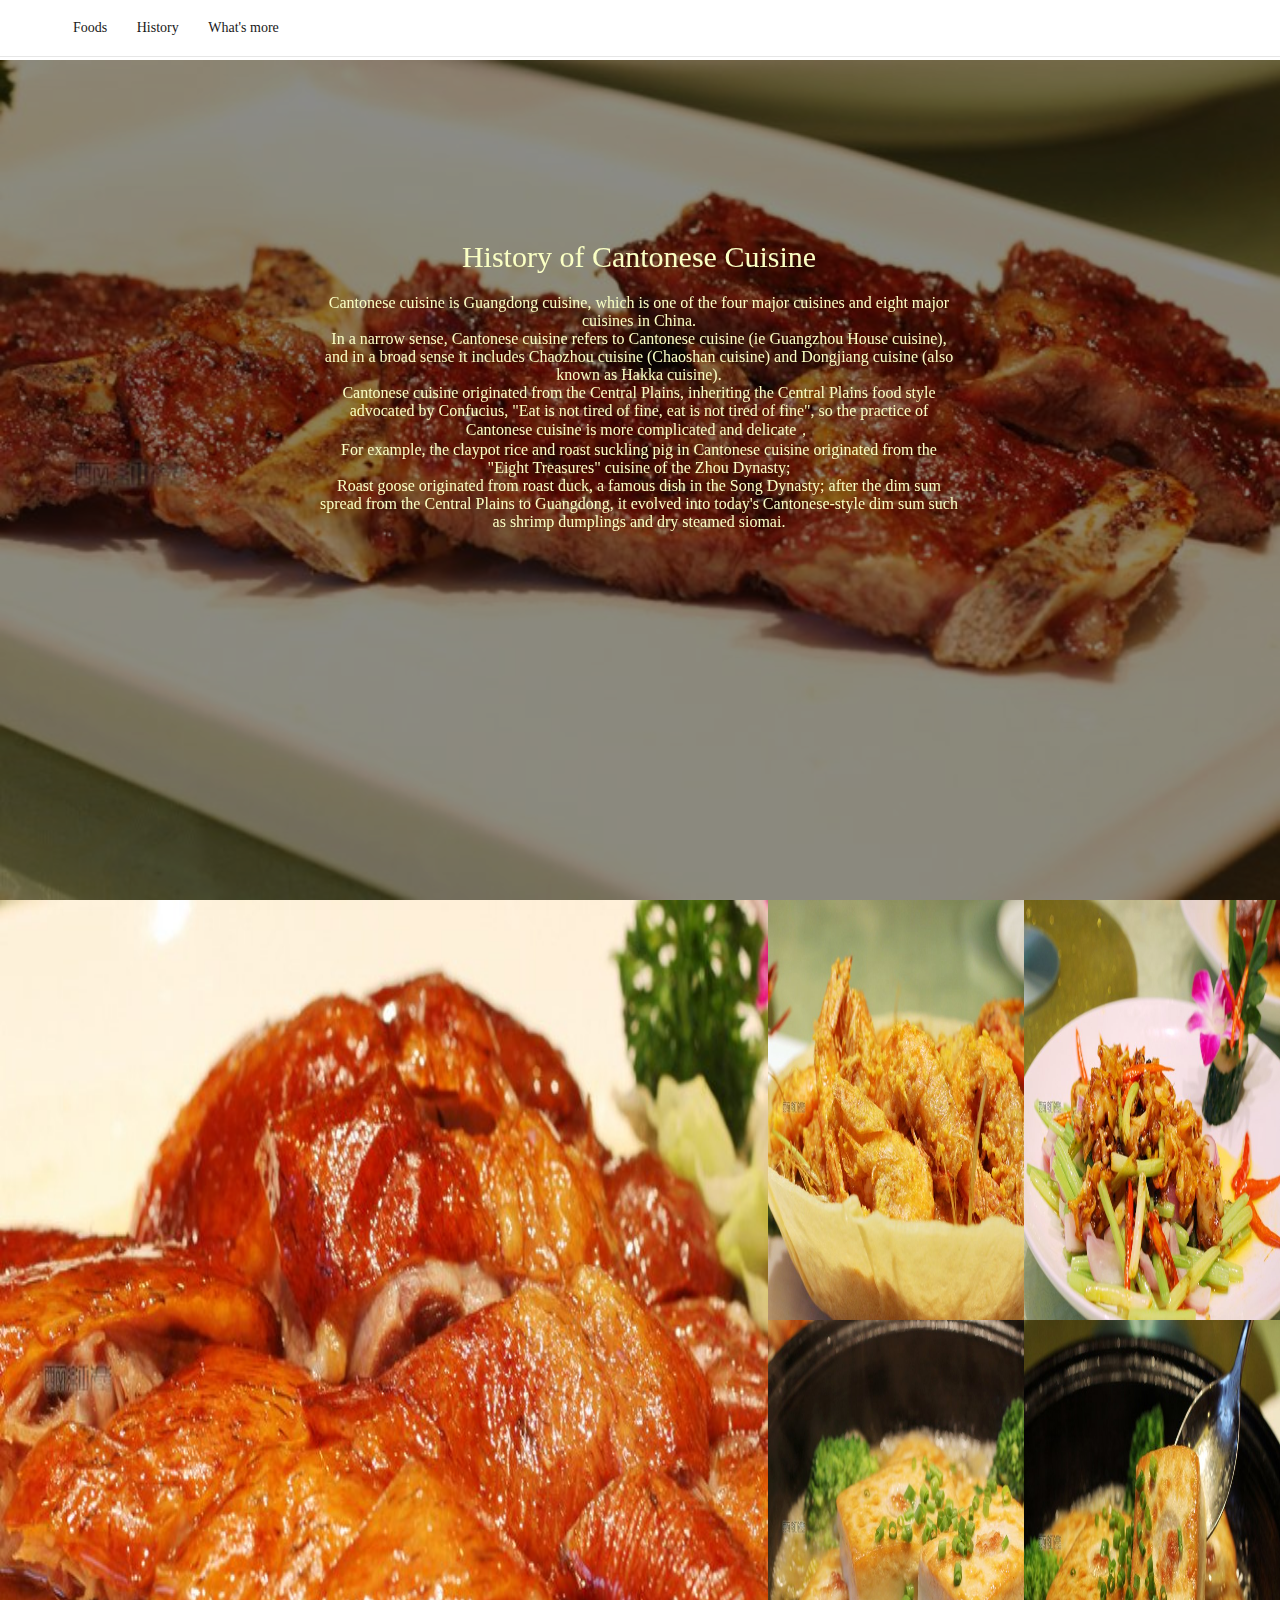
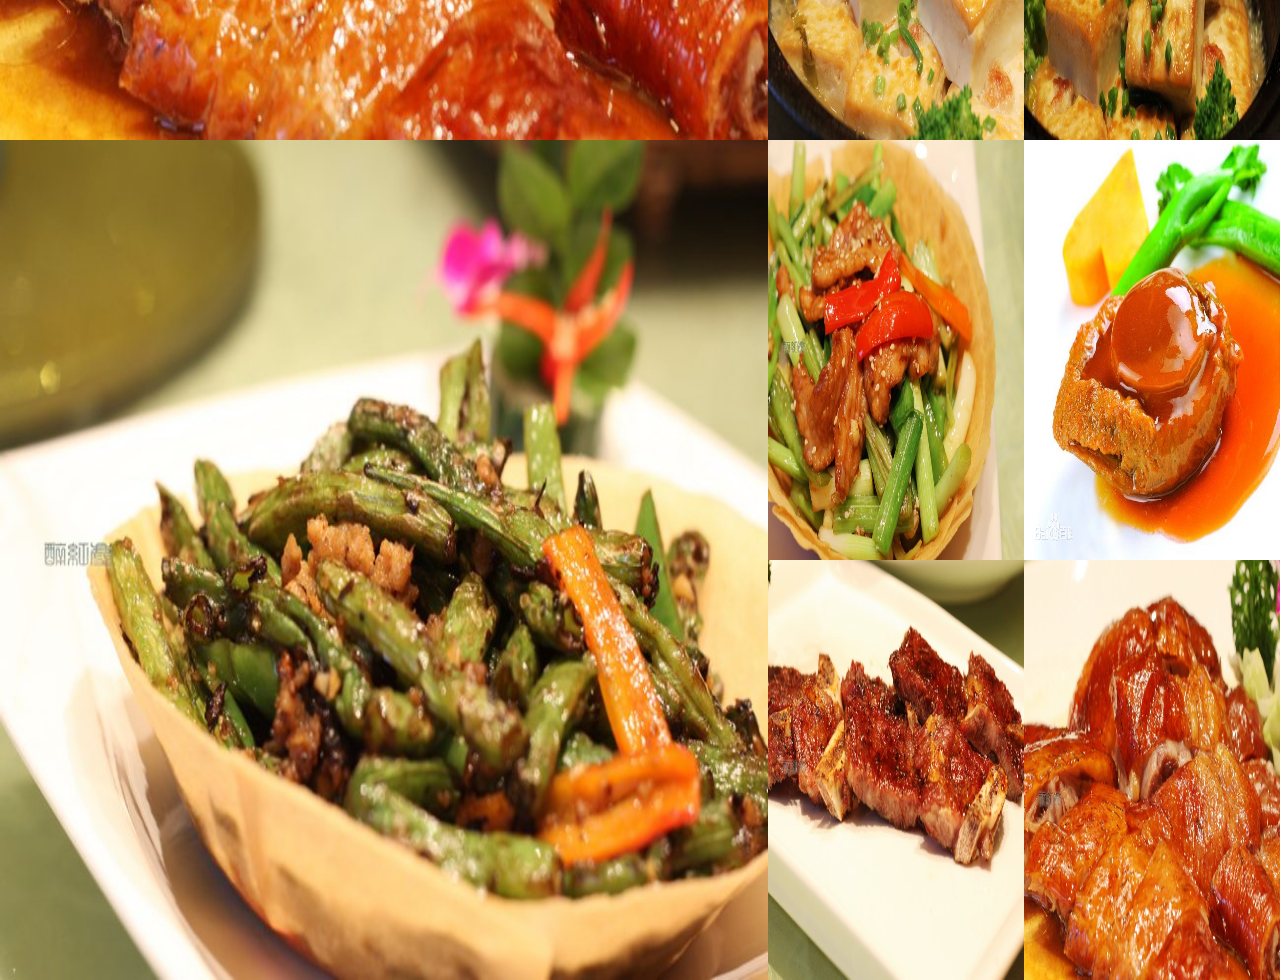
==== js group project Nemo/index.html @ 932d7565 "Add files via upload" ====
<!DOCTYPE html>
<html lang="en">
  <head>
    <meta charset="UTF-8" />
    <title>Cantonese Cuisine</title>
    <link rel="stylesheet" href="index.css" />
  </head>
  <body>
    <div class="container">
      <nav>
        <a href="james1.html">Foods</a>
        <a href="./index.html">History</a>
        <a href="questionnaire.html">What's more</a>
      </nav>
    </div>
    <div style="height: 60px; width: 100px"></div>
    <div class="wrapper" id="pureFullPageContainer">
      <div class="section page-1">
        <div class="text">
          <p style="font-family:forte;">History of Cantonese Cuisine</p>
          <p class="info">
            Cantonese cuisine is Guangdong cuisine, which is one of the four
            major cuisines and eight major cuisines in China.
          </p>
          <p class="info">
            In a narrow sense, Cantonese cuisine refers to Cantonese cuisine (ie
            Guangzhou House cuisine), and in a broad sense it includes Chaozhou
            cuisine (Chaoshan cuisine) and Dongjiang cuisine (also known as
            Hakka cuisine).
          </p>
          <p class="info">
            Cantonese cuisine originated from the Central Plains, inheriting the
            Central Plains food style advocated by Confucius, "Eat is not tired
            of fine, eat is not tired of fine", so the practice of Cantonese
            cuisine is more complicated and delicate，<br />For example, the
            claypot rice and roast suckling pig in Cantonese cuisine originated
            from the "Eight Treasures" cuisine of the Zhou Dynasty;<br />Roast
            goose originated from roast duck, a famous dish in the Song Dynasty;
            after the dim sum spread from the Central Plains to Guangdong, it
            evolved into today's Cantonese-style dim sum such as shrimp
            dumplings and dry steamed siomai.
          </p>
          <!--      狭义上的粤菜指广府菜（即广州府菜），广义上又包含潮州菜（潮汕菜）、东江菜（也称客家菜） [2]  。粤菜源自中原，传承了孔子所倡导的“食不厌精，脍不厌细”的中原饮食风格 [1]  ，因此粤菜做法比较复杂、精细，如广府菜中的煲仔饭、烤乳猪源自周代“八珍”美食；烧鹅源自宋朝名菜烤鸭；点心从中原传到广东后演变出今天的虾饺、干蒸烧卖等广式点心。-->
        </div>
        <div class="box long-box-10 bg"></div>
      </div>
      <div class="section page-2">
        <div class="left">
          <div class="text-box">
            <div class="text">
              <span class="indent">
                The range of Cantonese cuisine includes the Pearl River Delta,
                Shaoguan, Zhanjiang and other places. It has the characteristics
                of clear, fresh, cool, tender, smooth and so on. Cantonese
                cuisine is the representative of Cantonese cuisine. Since
                ancient times, it has the reputation of "eat in Guangzhou, cook
                out of Fengcheng (Shunde)", "eat in Guangzhou, taste in Xiguan".
                Shunde has been awarded the "City of Gastronomy" in the world by
                UNESCO. title. </span
              ><br />
              
            </div>
          </div>
          <div class="box long-box-10 bg"></div>
        </div>
        <div class="right">
          <div class="right-sub-page-1">
            <div class="right-sub-page-left">
              <div class="text-box">
                <div class="text">
                  <span class="indent"
                    >Cantonese cuisine has a long history, originating from the
                    Central Plains, and its origin can be traced back to the
                    early Han Dynasty more than 2,000 years ago. After more than
                    2,000 years of development, it has gradually matured in the
                    late Qing Dynasty. . Guangdong is particularly rich in
                    products, which can be easily obtained.<!-- Cooking and eating
                    them has cultivated a habit of eating fresh and vigorous.
                    With the changes of history and the replacement of
                    dynasties, the immigrants from the Central Plains continued
                    to move southward, which brought the Central Plains food
                    style of "do not tire of cooking fine food, but not tired of
                    eating fine food".--></span
                  >
                </div>
              </div>
              <div class="box long-box-10 bg"></div>
            </div>
            <div class="right-sub-page-right">
              <div class="text-box">
                <div class="text">
                  <span class="indent"
                    >The long years have enabled Guangdong to not only inherit
                    the tradition of the food culture of the Central Plains, but
                    also to draw on the essence of foreign and various aspects
                    of cooking, and then according to local tastes, hobbies and
                    habits, continue to absorb, accumulate, improve and
                    innovate, thus forming dishes. A wide variety of food
                    features with sophisticated cooking, high quality and
                    delicious taste.
                    <!--In the past 100 years, it has become one of
                    the most representative and world-influenced food cultures
                    in China.--></span
                  >
                </div>
              </div>
              <div class="box long-box-10 bg"></div>
            </div>
          </div>
          <div class="right-sub-page-2">
            <div class="right-sub-page-left">
              <div class="text-box">
                <div class="text">
                  <span class="indent"
                    >Cantonese cuisine has a long history, originating from the
                    Central Plains, and its origin can be traced back to the
                    early Han Dynasty more than 2,000 years ago. After more than
                    2,000 years of development, it has gradually matured in the
                    late Qing Dynasty. . Guangdong is particularly rich in
                    products, which can be easily obtained. Cooking and eating
                    them has cultivated a habit of eating fresh and vigorous.
                    <!--With the changes of history and the replacement of
                    dynasties, the immigrants from the Central Plains continued
                    to move southward, which brought the Central Plains food
                    style of "do not tire of cooking fine food, but not tired of
                    eating fine food".--></span
                  >
                </div>
              </div>
              <div class="box long-box-10 bg"></div>
            </div>
            <div class="right-sub-page-right">
              <div class="text-box">
                <div class="text">
                  <span class="indent"
                    >The long years have enabled Guangdong to not only inherit
                    the tradition of the food culture of the Central Plains, but
                    also to draw on the essence of foreign and various aspects
                    of cooking, and then according to local tastes, hobbies and
                    habits, continue to absorb, accumulate, improve and
                    innovate, thus forming dishes. A wide variety of food
                    features with sophisticated cooking, high quality and
                    delicious taste.
                    <!--In the past 100 years, it has become one of
                    the most representative and world-influenced food cultures
                    in China.--></span
                  >
                </div>
              </div>
              <div class="box long-box-10 bg"></div>
            </div>
          </div>
        </div>
      </div>
      <div class="section page-3">
        <div class="left">
          <div class="text-box">
            <div class="text">
              <span class="indent">
                The formation and development of Cantonese cuisine is closely
                related to the geographical environment, economic conditions and
                customs of Guangdong. Guangdong is located in the subtropical
                zone, on the verge of the South China Sea, with abundant
                rainfall, evergreen seasons and rich products. Therefore,
                Guangdong's food has always been blessed by nature. As early as
                the Western Han Dynasty, "Huainanzi Spiritual Chapter" contained
                the fine and extensive selection of Cantonese cuisine
                ingredients, and it is conceivable that the Cantonese people
                more than a thousand years ago were able to cook different odors
                with different cooking methods. Later, the immigrants from the
                Central Plains continued to move southward, bringing the Central
                Plains food style of "eating fine, never getting tired of food".
                The long years have enabled Guangdong to not only inherit the
                tradition of the food culture of the Central Plains, but also to
                draw on the essence of foreign and various aspects of cooking,
                and then according to local tastes, hobbies and habits, continue
                to absorb, accumulate, improve and innovate, thus forming
                dishes.
                <!--A wide variety of food features with sophisticated
                cooking, high quality and delicious taste. In the past 100
                years, it has become one of the most representative and
                world-influenced food cultures in China. --></span
              ><br />
            </div>
          </div>
          <div class="box long-box-10 bg"></div>
        </div>
        <div class="right">
          <div class="right-sub-page-1">
            <div class="right-sub-page-left">
              <div class="text-box">
                <div class="text">
                  <span class="indent"
                    >Cantonese cuisine continues to absorb foreign cooking
                    skills, especially northern China and Western cooking
                    skills, and is flexible and fickle, connecting China and the
                    West. Cantonese chefs uphold the flexible and divergent
                    thinking of Cantonese people. They have a quality, that is,
                    they always conduct endless research on all edible things,
                    how to process them to be delicious and better, so as to
                    meet people's dietary requirements of "eating often and
                    often new".</span
                  >
                </div>
              </div>
              <div class="box long-box-10 bg"></div>
            </div>
            <div class="right-sub-page-right">
              <div class="text-box">
                <div class="text">
                  <span class="indent"
                    >The long years have enabled Guangdong to not only inherit
                    the tradition of the food culture of the Central Plains, but
                    also to draw on the essence of foreign and various aspects
                    of cooking, and then according to local tastes, hobbies and
                    habits, continue to absorb, accumulate, improve and
                    innovate, thus forming dishes.
                    <!--A wide variety of food
                    features with sophisticated cooking, high quality and
                    delicious taste. In the past 100 years, it has become one of
                    the most representative and world-influenced food cultures
                    in China.--></span
                  >
                </div>
              </div>
              <div class="box long-box-10 bg"></div>
            </div>
          </div>
          <div class="right-sub-page-2">
            <div class="right-sub-page-left">
              <div class="text-box">
                <div class="text">
                  <span class="indent"
                    >Cantonese cuisine has the foundation of accommodating all
                    kinds of rivers. It is good at drawing on the strengths of
                    each family, using it for me, and always learning and always
                    new. The transplanting of Cantonese cuisine is not a
                    rhetorical method, but a combination of Guangdong's
                    extensive raw materials, fresh texture, and people's tastes
                    that are fresh and fresh. It has evolved from the "exploding
                    method" in the north to the "oil bubble method";
                    <!--the "steak"
                    that is cooked in plastic has been improved to the "steak"
                    that is cooked separately and served at different levels,
                    expanding the range of materials used;--></span
                  >
                </div>
              </div>
              <div class="box long-box-10 bg"></div>
            </div>
            <div class="right-sub-page-right">
              <div class="text-box">
                <div class="text">
                  <span class="indent"
                    >For example, in the cooking theory of Cantonese cuisine,
                    there is a saying that "pigs do not drop ginger, sheep do
                    not drop sauce". This means that when cooking pork and
                    mutton, ginger and soy sauce cannot be added, otherwise the
                    umami of the meat will be lost. The younger generation of
                    Cantonese chefs bravely broke through the precepts left by
                    their predecessors.
                    <!--Through continuous exploration and
                    research, a batch of innovative dishes such as fried pork
                    slices with ginger sauce, roasted lamb trotters with sauce,
                    and lamb chops with XO sauce have been introduced to the
                    market. Well received by consumers.--></span
                  >
                </div>
              </div>
              <div class="box long-box-10 bg"></div>
            </div>
          </div>
        </div>
      </div>
    </div>
    <script src="./index.js"></script>
  </body>
</html>
---- js group project Nemo/index.css ----
body {
  padding: 0;
  margin: 0;
  font-size: 14px;
  -webkit-tap-highlight-color: rgba(255, 255, 255, 0);
  -webkit-appearance: none;
  -webkit-text-size-adjust: none;
  -webkit-backface-visibility: hidden;
}
html {
  scroll-behavior: smooth;
}
ul,
ol {
  list-style: none;
}
a {
  text-decoration: none;
  color: black;
}
hr {
  margin-top: 10px;
  margin-bottom: 20px;
}
section {
  margin-bottom: 10px;
}
section.title-1 {
  color: #ffdbf4;
  font-family: Brush Script MT;
  font-size: 45px;
  text-align: center;
}
section.title-2 {
  font-size: 35px;
  color: #ffdbf4;
  font-family: Algerian;
  text-align: center;
  font-weight: initial;
}
section.title-3 {
  font-size: 24px;
  color: #ffdbf4;
  font-family: Algerian;
  font-weight: initial;
  text-align: center;
}
.container {
  position: fixed;
  z-index: 2;
  top: 0;
  left: 0;
  right: 0;
  background: #ffffff;
  border-bottom: 1px solid #e6e6e6;
}
.container nav {
  width: 1160px;
  margin: 0 auto;
  min-height: 50px;
}
.container nav a {
  padding: 20px 13px;
  display: inline-block;
  color: #191919;
  opacity: 1;
  z-index: 100001;
  transition: -webkit-transform 0.4s cubic-bezier(0.645, 0.045, 0.355, 1);
  box-sizing: border-box;
}
.container nav a:hover {
  color: #19191995;
  background-color: #cccccc30;
}
.box {
  position: relative;
  cursor: pointer;
  background-size: cover;
  background-repeat: no-repeat;
  background-position: center center;
}
.wrapper .section {
  width: 100%;
  height: calc(100vh - 60px);
  color: #faffc4;
  position: relative;
  perspective: 1500px;
  perspective-origin: 0% 50%;
  background-color: #ccdbde;
}
.wrapper .section .long-box-10 {
  width: 100%;
  height: 100%;
}
.wrapper .section .long-box-4 {
  width: 40%;
  height: 100%;
}
.wrapper .section .text-box {
  position: absolute;
  top: 0;
  left: 0;
  right: 0;
  bottom: 0;
  z-index: 2;
}
.wrapper .section .text-box .text {
  transition: all 1s;
  font-size: 16px;
  width: 300px;
  margin: 20% auto 0;
}
.wrapper .section span.indent {
  line-height: 30px;
  display: block;
  text-indent: 2em;
}
.wrapper .section.page-1 .text {
  position: absolute;
  top: 0;
  left: 0;
  right: 0;
  padding-top: 20vh;
  padding-left: 35vh;
  margin-left: -317px;
  font-size: 16px;
  z-index: 1;
  text-align: center;
}
.wrapper .section.page-1 .text p {
  text-indent: 0;
  font-size: 30px;
  margin-bottom: 20px;
}
.wrapper .section.page-1 .text p.info {
  font-size: 16px;
  width: 50%;
  text-align: center;
  margin: 0 auto;
}
.wrapper .section.page-1 .bg {
  background: url("./images/001.jpg") rgba(0, 0, 0, 0.45) no-repeat;
  background-size: 100% 100%;
  background-blend-mode: multiply;
}
.wrapper .section.page-2 {
  display: flex;
  justify-content: space-between;
}
.wrapper .section.page-2 .left {
  width: 60vw;
  position: relative;
  transition: all 0.3s ease-in;
}
.wrapper .section.page-2 .left .text-box .text {
  width: 70%;
  color: transparent;
}
.wrapper .section.page-2 .left .bg {
  transition: all 3s;
  background: url("./images/002.jpg") rgba(0, 0, 0, 0.45) no-repeat;
  background-size: 100% 100%;
}
.wrapper .section.page-2 .left:hover .text-box .text {
  color: #faffc4;
}
.wrapper .section.page-2 .left:hover .bg {
  background-blend-mode: multiply;
}
.wrapper .section.page-2 .right {
  width: 40vw;
}
.wrapper .section.page-2 .right .right-sub-page-1 {
  display: flex;
  height: calc(50vh - 30px);
}
.wrapper .section.page-2 .right .right-sub-page-1 .hover:hover .text-box .text {
  color: #faffc4;
}
.wrapper .section.page-2 .right .right-sub-page-1 .hover:hover .bg {
  background-blend-mode: multiply;
}
.wrapper .section.page-2 .right .right-sub-page-1 .right-sub-page-left {
  width: 20vw;
  position: relative;
}
.wrapper .section.page-2 .right .right-sub-page-1 .right-sub-page-left .text {
  margin-top: 10px;
  color: transparent;
}
.wrapper .section.page-2 .right .right-sub-page-1 .right-sub-page-left .bg {
  background: url("./images/003.jpg") rgba(0, 0, 0, 0.45) no-repeat;
  background-size: 100% 100%;
}
.wrapper .section.page-2 .right .right-sub-page-1 .right-sub-page-left:hover .text-box .text {
  color: #faffc4;
}
.wrapper .section.page-2 .right .right-sub-page-1 .right-sub-page-left:hover .bg {
  background-blend-mode: multiply;
}
.wrapper .section.page-2 .right .right-sub-page-1 .right-sub-page-right {
  width: 20vw;
  position: relative;
}
.wrapper .section.page-2 .right .right-sub-page-1 .right-sub-page-right .text {
  margin-top: 10px;
  color: transparent;
}
.wrapper .section.page-2 .right .right-sub-page-1 .right-sub-page-right .bg {
  background: url("./images/004.jpg") rgba(0, 0, 0, 0.45) no-repeat;
  background-size: 100% 100%;
}
.wrapper .section.page-2 .right .right-sub-page-1 .right-sub-page-right:hover .text-box .text {
  color: #faffc4;
}
.wrapper .section.page-2 .right .right-sub-page-1 .right-sub-page-right:hover .bg {
  background-blend-mode: multiply;
}
.wrapper .section.page-2 .right .right-sub-page-2 {
  display: flex;
  height: calc(50vh - 30px);
}
.wrapper .section.page-2 .right .right-sub-page-2 .hover:hover .text-box .text {
  color: #faffc4;
}
.wrapper .section.page-2 .right .right-sub-page-2 .hover:hover .bg {
  background-blend-mode: multiply;
}
.wrapper .section.page-2 .right .right-sub-page-2 .right-sub-page-left {
  width: 20vw;
  position: relative;
}
.wrapper .section.page-2 .right .right-sub-page-2 .right-sub-page-left .text {
  margin-top: 10px;
  color: transparent;
}
.wrapper .section.page-2 .right .right-sub-page-2 .right-sub-page-left .bg {
  background: url("./images/005.jpg") rgba(0, 0, 0, 0.45) no-repeat;
  background-size: 100% 100%;
}
.wrapper .section.page-2 .right .right-sub-page-2 .right-sub-page-left:hover .text-box .text {
  color: #faffc4;
}
.wrapper .section.page-2 .right .right-sub-page-2 .right-sub-page-left:hover .bg {
  background-blend-mode: multiply;
}
.wrapper .section.page-2 .right .right-sub-page-2 .right-sub-page-right {
  width: 20vw;
  position: relative;
}
.wrapper .section.page-2 .right .right-sub-page-2 .right-sub-page-right .text {
  margin-top: 10px;
  color: transparent;
}
.wrapper .section.page-2 .right .right-sub-page-2 .right-sub-page-right .bg {
  background: url("./images/006.jpg") rgba(0, 0, 0, 0.45) no-repeat;
  background-size: 100% 100%;
}
.wrapper .section.page-2 .right .right-sub-page-2 .right-sub-page-right:hover .text-box .text {
  color: #faffc4;
}
.wrapper .section.page-2 .right .right-sub-page-2 .right-sub-page-right:hover .bg {
  background-blend-mode: multiply;
}
.wrapper .section.page-3 {
  display: flex;
  justify-content: space-between;
}
.wrapper .section.page-3 .left {
  width: 60vw;
  position: relative;
  transition: all 0.3s ease-in;
}
.wrapper .section.page-3 .left .text-box .text {
  width: 70%;
  color: transparent;
}
.wrapper .section.page-3 .left .bg {
  transition: all 3s;
  background: url("./images/007.jpg") rgba(0, 0, 0, 0.45) no-repeat;
  background-size: 100% 100%;
}
.wrapper .section.page-3 .left:hover .text-box .text {
  color: #faffc4;
}
.wrapper .section.page-3 .left:hover .bg {
  background-blend-mode: multiply;
}
.wrapper .section.page-3 .right {
  width: 40vw;
}
.wrapper .section.page-3 .right .right-sub-page-1 {
  display: flex;
  height: calc(50vh - 30px);
}
.wrapper .section.page-3 .right .right-sub-page-1 .hover:hover .text-box .text {
  color: #faffc4;
}
.wrapper .section.page-3 .right .right-sub-page-1 .hover:hover .bg {
  background-blend-mode: multiply;
}
.wrapper .section.page-3 .right .right-sub-page-1 .right-sub-page-left {
  width: 20vw;
  position: relative;
}
.wrapper .section.page-3 .right .right-sub-page-1 .right-sub-page-left .text {
  margin-top: 10px;
  color: transparent;
}
.wrapper .section.page-3 .right .right-sub-page-1 .right-sub-page-left .bg {
  background: url("./images/008.jpg") rgba(0, 0, 0, 0.45) no-repeat;
  background-size: 100% 100%;
}
.wrapper .section.page-3 .right .right-sub-page-1 .right-sub-page-left:hover .text-box .text {
  color: #faffc4;
}
.wrapper .section.page-3 .right .right-sub-page-1 .right-sub-page-left:hover .bg {
  background-blend-mode: multiply;
}
.wrapper .section.page-3 .right .right-sub-page-1 .right-sub-page-right {
  width: 20vw;
  position: relative;
}
.wrapper .section.page-3 .right .right-sub-page-1 .right-sub-page-right .text {
  margin-top: 10px;
  color: transparent;
}
.wrapper .section.page-3 .right .right-sub-page-1 .right-sub-page-right .bg {
  background: url("./images/009.jpg") rgba(0, 0, 0, 0.45) no-repeat;
  background-size: 100% 100%;
}
.wrapper .section.page-3 .right .right-sub-page-1 .right-sub-page-right:hover .text-box .text {
  color: #faffc4;
}
.wrapper .section.page-3 .right .right-sub-page-1 .right-sub-page-right:hover .bg {
  background-blend-mode: multiply;
}
.wrapper .section.page-3 .right .right-sub-page-2 {
  display: flex;
  height: calc(50vh - 30px);
}
.wrapper .section.page-3 .right .right-sub-page-2 .hover:hover .text-box .text {
  color: #faffc4;
}
.wrapper .section.page-3 .right .right-sub-page-2 .hover:hover .bg {
  background-blend-mode: multiply;
}
.wrapper .section.page-3 .right .right-sub-page-2 .right-sub-page-left {
  width: 20vw;
  position: relative;
}
.wrapper .section.page-3 .right .right-sub-page-2 .right-sub-page-left .text {
  margin-top: 10px;
  color: transparent;
}
.wrapper .section.page-3 .right .right-sub-page-2 .right-sub-page-left .bg {
  background: url("./images/001.jpg") rgba(0, 0, 0, 0.45) no-repeat;
  background-size: 100% 100%;
}
.wrapper .section.page-3 .right .right-sub-page-2 .right-sub-page-left:hover .text-box .text {
  color: #faffc4;
}
.wrapper .section.page-3 .right .right-sub-page-2 .right-sub-page-left:hover .bg {
  background-blend-mode: multiply;
}
.wrapper .section.page-3 .right .right-sub-page-2 .right-sub-page-right {
  width: 20vw;
  position: relative;
}
.wrapper .section.page-3 .right .right-sub-page-2 .right-sub-page-right .text {
  margin-top: 10px;
  color: transparent;
}
.wrapper .section.page-3 .right .right-sub-page-2 .right-sub-page-right .bg {
  background: url("./images/002.jpg") rgba(0, 0, 0, 0.45) no-repeat;
  background-size: 100% 100%;
}
.wrapper .section.page-3 .right .right-sub-page-2 .right-sub-page-right:hover .text-box .text {
  color: #faffc4;
}
.wrapper .section.page-3 .right .right-sub-page-2 .right-sub-page-right:hover .bg {
  background-blend-mode: multiply;
}
.form {
  width: 1160px;
  margin: 0 auto;
  padding-top: 40px;
}
.form .form-item {
  width: 60%;
  min-width: 600px;
  margin: 0 auto 20px;
  display: flex;
  padding: 0 20px;
  vertical-align: top;
}
.form .form-item > label {
  font-weight: bold;
}
.form .form-item label {
  text-align: right;
  flex: 0 0 200px;
  padding: 0px 10px 5px 0;
  backdrop-filter: blur(5px);
}
.form .form-item > div {
  flex: 1;
  width: 100%;
}
.form .form-item > div label {
  cursor: pointer;
}
.form .form-item .checkbox-group {
  display: flex;
  flex-wrap: wrap;
  justify-content: flex-start;
}
.form .form-item .checkbox-box {
  text-align: left;
  white-space: nowrap;
}
.form .form-item .radio-group {
  display: flex;
  flex-wrap: wrap;
  justify-content: flex-start;
}
.form .form-item .radio-group .radio-box {
  text-align: left;
  white-space: nowrap;
}
.form .btn {
  text-align: center;
  margin: 0 auto;
  width: 200px;
  border: 1px solid #666666;
  padding: 5px 20px;
  border-radius: 4px;
  cursor: pointer;
  transition: all 0.2s ease;
}
.form .btn:hover {
  color: #66666660;
  box-shadow: 4px 4px 7px #66666660;
  border: 1px solid #66666660;
}
input[type="text"],
input[type="email"],
input[type="phone"],
input[type="number"],
input[type="time"],
select,
textarea {
  padding: 5px 5px;
  box-sizing: border-box;
  border: 3px solid #ccc;
  transition: 0.5s;
  border-radius: 4px;
  outline: none;
  width: 70%;
}
input[type="text"]:focus,
input[type="email"]:focus,
input[type="phone"]:focus,
input[type="number"]:focus,
input[type="time"]:focus,
select:focus,
textarea:focus {
  border: 3px solid #bc2a0f;
}
input[type="submit"] {
  background-color: #bc2a0f;
  /* Green */
  border: none;
  color: white;
  padding: 5px 15px;
  text-align: center;
  text-decoration: none;
  display: inline-block;
  font-size: 24px;
  transition: all 0.3ms ease-in;
}
input[type="submit"]:hover {
  border-color: #ffffff;
  box-shadow: 4px 4px 10px #ffffff;
}
input[type="submit"]:focus {
  color: rgba(0, 0, 255, 0.9);
}
p {
  color: #faffc4;
  width: 60%;
  min-width: 600px;
  margin: 0 auto;
  text-indent: 2em;
}
.img-box {
  width: 60%;
  min-width: 600px;
  margin: 10px auto;
}
.img-box img {
  width: 100%;
  display: block;
  transition: 0.3s;
  box-sizing: border-box;
}
.img-box img:hover {
  box-shadow: 4px 4px 10px #bc2a0f;
  border: 1px solid #bc2a0f;
}
.img-box .tips {
  color: #bc2a0f;
  font-weight: bold;
  font-size: 1vw;
}
.page-title {
  margin-top: 150px;
  text-align: center;
  margin-bottom: 40px;
  font-size: 30px;
}
.menu-title {
  overflow: hidden;
  border: 1px solid #ebebeb;
  background: #f3f3f3;
  padding: 10px;
  cursor: pointer;
  color: #666;
  text-align: left;
  width: 1160px;
  margin: 0 auto;
}
.select-foods {
  width: 1160px;
  margin: 0 auto;
  display: flex;
  flex-wrap: wrap;
  justify-content: flex-start;
  padding-top: 20px;
  padding-left: 0;
}
.select-foods li.hybrid {
  width: 25%;
  box-sizing: border-box;
  margin-bottom: 20px;
  padding: 0 10px;
}
.select-foods li.hybrid strong {
  font-size: 20px;
  margin-bottom: 5px;
  font-family: "lexus-en";
  font-weight: 700;
}
.select-foods li.hybrid p {
  font-size: 11px;
  margin-top: 10px;
}
.col-border {
  position: relative;
  background: #fff;
  padding: 10px 30px;
  text-align: center;
  display: block;
  border: 1px solid #ebebeb;
}
.col-border img {
  width: 92%;
  height: 100px;
}
.col-border p {
  color: #666666;
  display: block;
  width: 100%;
  min-width: 100%;
}
.col-border p.fb {
  font-weight: bold;
  font-size: 20px;
}
.col-border .selected {
  position: absolute;
  right: 10px;
  bottom: 10px;
  display: none;
  overflow: hidden;
  transform: scale(0);
  color: #a1d2cf;
}
.col-border.ok {
  text-decoration: none;
  background: #f8f8f8;
  transition: background 0.4s ease;
  border-color: #a1d2cf;
  cursor: default;
}
.col-border.ok:hover {
  cursor: pointer;
}
.col-border.ok .selected {
  display: block;
  border: 1px solid #a1d2cf;
  border-radius: 50%;
  font-size: 12px;
  padding: 0 3px;
  transform: scale(1);
  transition: transform 0.2s ease;
}
/*form-box*/
.form-box {
  width: 1160px;
  margin: 0 auto;
}
.form-box-title {
  overflow: hidden;
  border: 1px solid #ebebeb;
  margin: 0 10px 10px;
  background: #f3f3f3;
  cursor: pointer;
  color: #666;
}
/*# sourceMappingURL=index.css.map */
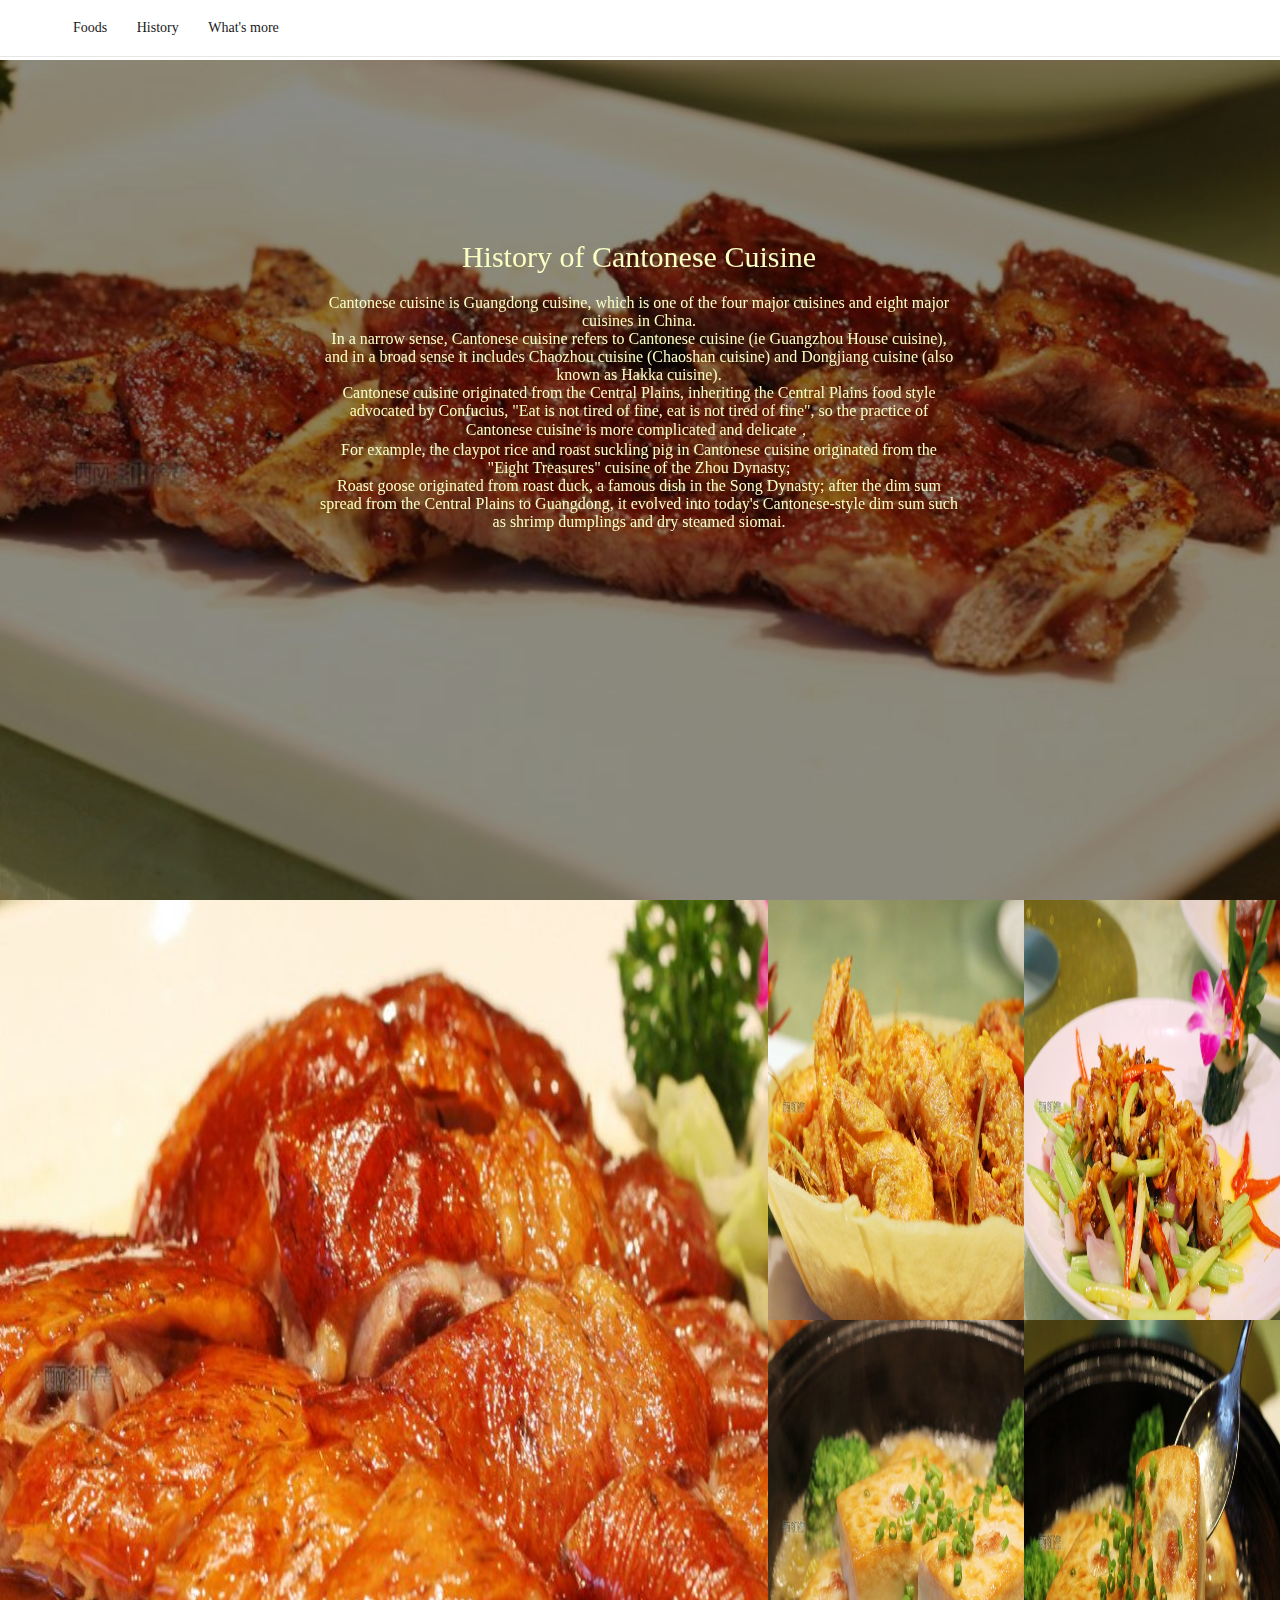
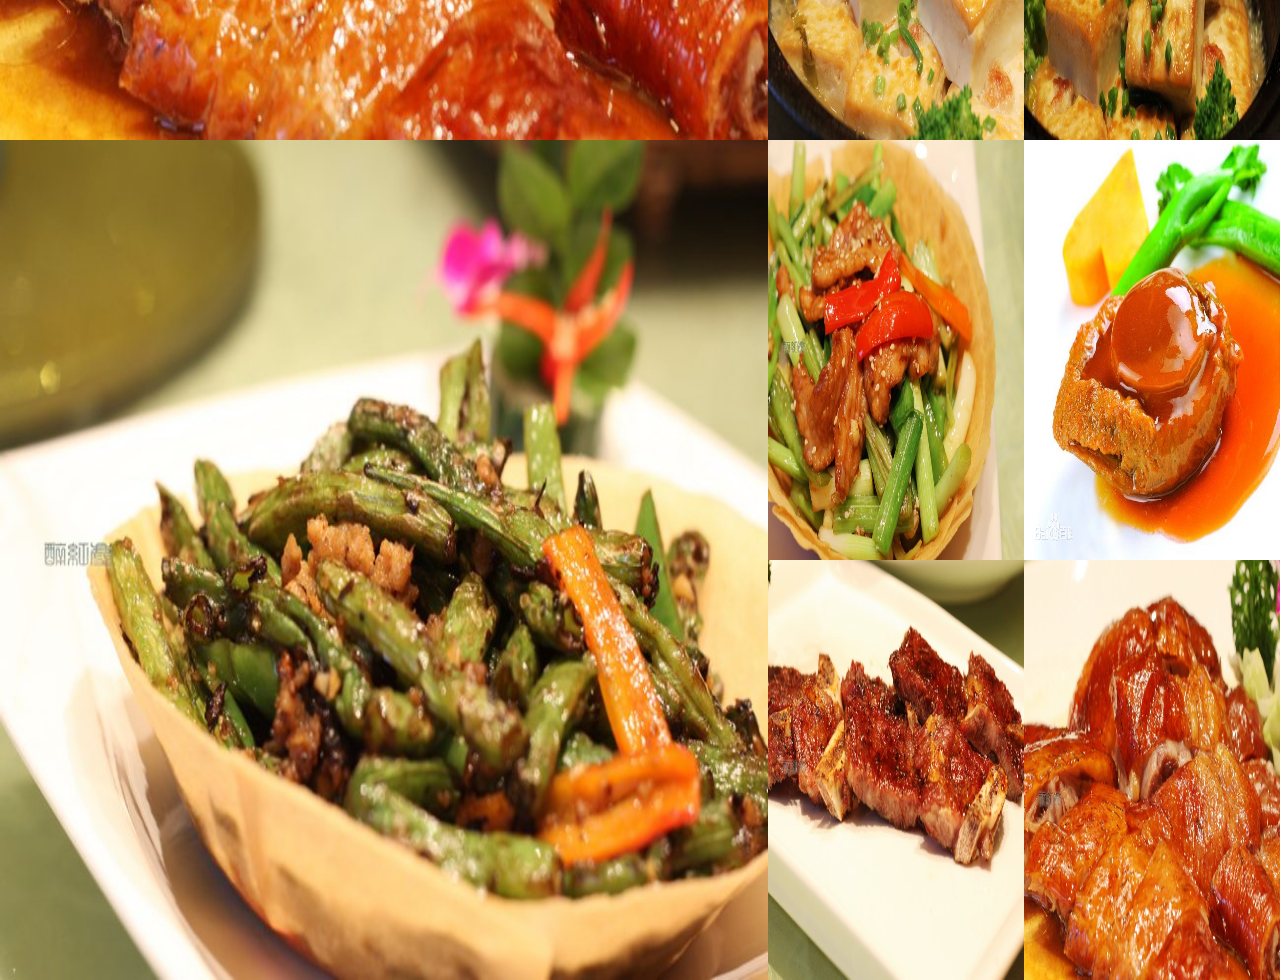
==== commit 584cdea1: "group2" ====
--- a/js group project Nemo/index.html
+++ b/js group project Nemo/index.html
@@ -1,278 +1,278 @@
-<!DOCTYPE html>
-<html lang="en">
-  <head>
-    <meta charset="UTF-8" />
-    <title>Cantonese Cuisine</title>
-    <link rel="stylesheet" href="index.css" />
-  </head>
-  <body>
-    <div class="container">
-      <nav>
-        <a href="james1.html">Foods</a>
-        <a href="./index.html">History</a>
-        <a href="questionnaire.html">What's more</a>
-      </nav>
-    </div>
-    <div style="height: 60px; width: 100px"></div>
-    <div class="wrapper" id="pureFullPageContainer">
-      <div class="section page-1">
-        <div class="text">
-          <p style="font-family:forte;">History of Cantonese Cuisine</p>
-          <p class="info">
-            Cantonese cuisine is Guangdong cuisine, which is one of the four
-            major cuisines and eight major cuisines in China.
-          </p>
-          <p class="info">
-            In a narrow sense, Cantonese cuisine refers to Cantonese cuisine (ie
-            Guangzhou House cuisine), and in a broad sense it includes Chaozhou
-            cuisine (Chaoshan cuisine) and Dongjiang cuisine (also known as
-            Hakka cuisine).
-          </p>
-          <p class="info">
-            Cantonese cuisine originated from the Central Plains, inheriting the
-            Central Plains food style advocated by Confucius, "Eat is not tired
-            of fine, eat is not tired of fine", so the practice of Cantonese
-            cuisine is more complicated and delicate，<br />For example, the
-            claypot rice and roast suckling pig in Cantonese cuisine originated
-            from the "Eight Treasures" cuisine of the Zhou Dynasty;<br />Roast
-            goose originated from roast duck, a famous dish in the Song Dynasty;
-            after the dim sum spread from the Central Plains to Guangdong, it
-            evolved into today's Cantonese-style dim sum such as shrimp
-            dumplings and dry steamed siomai.
-          </p>
-          <!--      狭义上的粤菜指广府菜（即广州府菜），广义上又包含潮州菜（潮汕菜）、东江菜（也称客家菜） [2]  。粤菜源自中原，传承了孔子所倡导的“食不厌精，脍不厌细”的中原饮食风格 [1]  ，因此粤菜做法比较复杂、精细，如广府菜中的煲仔饭、烤乳猪源自周代“八珍”美食；烧鹅源自宋朝名菜烤鸭；点心从中原传到广东后演变出今天的虾饺、干蒸烧卖等广式点心。-->
-        </div>
-        <div class="box long-box-10 bg"></div>
-      </div>
-      <div class="section page-2">
-        <div class="left">
-          <div class="text-box">
-            <div class="text">
-              <span class="indent">
-                The range of Cantonese cuisine includes the Pearl River Delta,
-                Shaoguan, Zhanjiang and other places. It has the characteristics
-                of clear, fresh, cool, tender, smooth and so on. Cantonese
-                cuisine is the representative of Cantonese cuisine. Since
-                ancient times, it has the reputation of "eat in Guangzhou, cook
-                out of Fengcheng (Shunde)", "eat in Guangzhou, taste in Xiguan".
-                Shunde has been awarded the "City of Gastronomy" in the world by
-                UNESCO. title. </span
-              ><br />
-              
-            </div>
-          </div>
-          <div class="box long-box-10 bg"></div>
-        </div>
-        <div class="right">
-          <div class="right-sub-page-1">
-            <div class="right-sub-page-left">
-              <div class="text-box">
-                <div class="text">
-                  <span class="indent"
-                    >Cantonese cuisine has a long history, originating from the
-                    Central Plains, and its origin can be traced back to the
-                    early Han Dynasty more than 2,000 years ago. After more than
-                    2,000 years of development, it has gradually matured in the
-                    late Qing Dynasty. . Guangdong is particularly rich in
-                    products, which can be easily obtained.<!-- Cooking and eating
-                    them has cultivated a habit of eating fresh and vigorous.
-                    With the changes of history and the replacement of
-                    dynasties, the immigrants from the Central Plains continued
-                    to move southward, which brought the Central Plains food
-                    style of "do not tire of cooking fine food, but not tired of
-                    eating fine food".--></span
-                  >
-                </div>
-              </div>
-              <div class="box long-box-10 bg"></div>
-            </div>
-            <div class="right-sub-page-right">
-              <div class="text-box">
-                <div class="text">
-                  <span class="indent"
-                    >The long years have enabled Guangdong to not only inherit
-                    the tradition of the food culture of the Central Plains, but
-                    also to draw on the essence of foreign and various aspects
-                    of cooking, and then according to local tastes, hobbies and
-                    habits, continue to absorb, accumulate, improve and
-                    innovate, thus forming dishes. A wide variety of food
-                    features with sophisticated cooking, high quality and
-                    delicious taste.
-                    <!--In the past 100 years, it has become one of
-                    the most representative and world-influenced food cultures
-                    in China.--></span
-                  >
-                </div>
-              </div>
-              <div class="box long-box-10 bg"></div>
-            </div>
-          </div>
-          <div class="right-sub-page-2">
-            <div class="right-sub-page-left">
-              <div class="text-box">
-                <div class="text">
-                  <span class="indent"
-                    >Cantonese cuisine has a long history, originating from the
-                    Central Plains, and its origin can be traced back to the
-                    early Han Dynasty more than 2,000 years ago. After more than
-                    2,000 years of development, it has gradually matured in the
-                    late Qing Dynasty. . Guangdong is particularly rich in
-                    products, which can be easily obtained. Cooking and eating
-                    them has cultivated a habit of eating fresh and vigorous.
-                    <!--With the changes of history and the replacement of
-                    dynasties, the immigrants from the Central Plains continued
-                    to move southward, which brought the Central Plains food
-                    style of "do not tire of cooking fine food, but not tired of
-                    eating fine food".--></span
-                  >
-                </div>
-              </div>
-              <div class="box long-box-10 bg"></div>
-            </div>
-            <div class="right-sub-page-right">
-              <div class="text-box">
-                <div class="text">
-                  <span class="indent"
-                    >The long years have enabled Guangdong to not only inherit
-                    the tradition of the food culture of the Central Plains, but
-                    also to draw on the essence of foreign and various aspects
-                    of cooking, and then according to local tastes, hobbies and
-                    habits, continue to absorb, accumulate, improve and
-                    innovate, thus forming dishes. A wide variety of food
-                    features with sophisticated cooking, high quality and
-                    delicious taste.
-                    <!--In the past 100 years, it has become one of
-                    the most representative and world-influenced food cultures
-                    in China.--></span
-                  >
-                </div>
-              </div>
-              <div class="box long-box-10 bg"></div>
-            </div>
-          </div>
-        </div>
-      </div>
-      <div class="section page-3">
-        <div class="left">
-          <div class="text-box">
-            <div class="text">
-              <span class="indent">
-                The formation and development of Cantonese cuisine is closely
-                related to the geographical environment, economic conditions and
-                customs of Guangdong. Guangdong is located in the subtropical
-                zone, on the verge of the South China Sea, with abundant
-                rainfall, evergreen seasons and rich products. Therefore,
-                Guangdong's food has always been blessed by nature. As early as
-                the Western Han Dynasty, "Huainanzi Spiritual Chapter" contained
-                the fine and extensive selection of Cantonese cuisine
-                ingredients, and it is conceivable that the Cantonese people
-                more than a thousand years ago were able to cook different odors
-                with different cooking methods. Later, the immigrants from the
-                Central Plains continued to move southward, bringing the Central
-                Plains food style of "eating fine, never getting tired of food".
-                The long years have enabled Guangdong to not only inherit the
-                tradition of the food culture of the Central Plains, but also to
-                draw on the essence of foreign and various aspects of cooking,
-                and then according to local tastes, hobbies and habits, continue
-                to absorb, accumulate, improve and innovate, thus forming
-                dishes.
-                <!--A wide variety of food features with sophisticated
-                cooking, high quality and delicious taste. In the past 100
-                years, it has become one of the most representative and
-                world-influenced food cultures in China. --></span
-              ><br />
-            </div>
-          </div>
-          <div class="box long-box-10 bg"></div>
-        </div>
-        <div class="right">
-          <div class="right-sub-page-1">
-            <div class="right-sub-page-left">
-              <div class="text-box">
-                <div class="text">
-                  <span class="indent"
-                    >Cantonese cuisine continues to absorb foreign cooking
-                    skills, especially northern China and Western cooking
-                    skills, and is flexible and fickle, connecting China and the
-                    West. Cantonese chefs uphold the flexible and divergent
-                    thinking of Cantonese people. They have a quality, that is,
-                    they always conduct endless research on all edible things,
-                    how to process them to be delicious and better, so as to
-                    meet people's dietary requirements of "eating often and
-                    often new".</span
-                  >
-                </div>
-              </div>
-              <div class="box long-box-10 bg"></div>
-            </div>
-            <div class="right-sub-page-right">
-              <div class="text-box">
-                <div class="text">
-                  <span class="indent"
-                    >The long years have enabled Guangdong to not only inherit
-                    the tradition of the food culture of the Central Plains, but
-                    also to draw on the essence of foreign and various aspects
-                    of cooking, and then according to local tastes, hobbies and
-                    habits, continue to absorb, accumulate, improve and
-                    innovate, thus forming dishes.
-                    <!--A wide variety of food
-                    features with sophisticated cooking, high quality and
-                    delicious taste. In the past 100 years, it has become one of
-                    the most representative and world-influenced food cultures
-                    in China.--></span
-                  >
-                </div>
-              </div>
-              <div class="box long-box-10 bg"></div>
-            </div>
-          </div>
-          <div class="right-sub-page-2">
-            <div class="right-sub-page-left">
-              <div class="text-box">
-                <div class="text">
-                  <span class="indent"
-                    >Cantonese cuisine has the foundation of accommodating all
-                    kinds of rivers. It is good at drawing on the strengths of
-                    each family, using it for me, and always learning and always
-                    new. The transplanting of Cantonese cuisine is not a
-                    rhetorical method, but a combination of Guangdong's
-                    extensive raw materials, fresh texture, and people's tastes
-                    that are fresh and fresh. It has evolved from the "exploding
-                    method" in the north to the "oil bubble method";
-                    <!--the "steak"
-                    that is cooked in plastic has been improved to the "steak"
-                    that is cooked separately and served at different levels,
-                    expanding the range of materials used;--></span
-                  >
-                </div>
-              </div>
-              <div class="box long-box-10 bg"></div>
-            </div>
-            <div class="right-sub-page-right">
-              <div class="text-box">
-                <div class="text">
-                  <span class="indent"
-                    >For example, in the cooking theory of Cantonese cuisine,
-                    there is a saying that "pigs do not drop ginger, sheep do
-                    not drop sauce". This means that when cooking pork and
-                    mutton, ginger and soy sauce cannot be added, otherwise the
-                    umami of the meat will be lost. The younger generation of
-                    Cantonese chefs bravely broke through the precepts left by
-                    their predecessors.
-                    <!--Through continuous exploration and
-                    research, a batch of innovative dishes such as fried pork
-                    slices with ginger sauce, roasted lamb trotters with sauce,
-                    and lamb chops with XO sauce have been introduced to the
-                    market. Well received by consumers.--></span
-                  >
-                </div>
-              </div>
-              <div class="box long-box-10 bg"></div>
-            </div>
-          </div>
-        </div>
-      </div>
-    </div>
-    <script src="./index.js"></script>
-  </body>
+<!DOCTYPE html>
+<html lang="en">
+  <head>
+    <meta charset="UTF-8" />
+    <title>Cantonese Cuisine</title>
+    <link rel="stylesheet" href="index.css" />
+  </head>
+  <body>
+    <div class="container">
+      <nav>
+        <a href="james1.html">Foods</a>
+        <a href="./index.html">History</a>
+        <a href="questionnaire.html">What's more</a>
+      </nav>
+    </div>
+    <div style="height: 60px; width: 100px"></div>
+    <div class="wrapper" id="pureFullPageContainer">
+      <div class="section page-1">
+        <div class="text">
+          <p style="font-family:forte;">History of Cantonese Cuisine</p>
+          <p class="info">
+            Cantonese cuisine is Guangdong cuisine, which is one of the four
+            major cuisines and eight major cuisines in China.
+          </p>
+          <p class="info">
+            In a narrow sense, Cantonese cuisine refers to Cantonese cuisine (ie
+            Guangzhou House cuisine), and in a broad sense it includes Chaozhou
+            cuisine (Chaoshan cuisine) and Dongjiang cuisine (also known as
+            Hakka cuisine).
+          </p>
+          <p class="info">
+            Cantonese cuisine originated from the Central Plains, inheriting the
+            Central Plains food style advocated by Confucius, "Eat is not tired
+            of fine, eat is not tired of fine", so the practice of Cantonese
+            cuisine is more complicated and delicate，<br />For example, the
+            claypot rice and roast suckling pig in Cantonese cuisine originated
+            from the "Eight Treasures" cuisine of the Zhou Dynasty;<br />Roast
+            goose originated from roast duck, a famous dish in the Song Dynasty;
+            after the dim sum spread from the Central Plains to Guangdong, it
+            evolved into today's Cantonese-style dim sum such as shrimp
+            dumplings and dry steamed siomai.
+          </p>
+          <!--      狭义上的粤菜指广府菜（即广州府菜），广义上又包含潮州菜（潮汕菜）、东江菜（也称客家菜） [2]  。粤菜源自中原，传承了孔子所倡导的“食不厌精，脍不厌细”的中原饮食风格 [1]  ，因此粤菜做法比较复杂、精细，如广府菜中的煲仔饭、烤乳猪源自周代“八珍”美食；烧鹅源自宋朝名菜烤鸭；点心从中原传到广东后演变出今天的虾饺、干蒸烧卖等广式点心。-->
+        </div>
+        <div class="box long-box-10 bg"></div>
+      </div>
+      <div class="section page-2">
+        <div class="left">
+          <div class="text-box">
+            <div class="text">
+              <span class="indent">
+                The range of Cantonese cuisine includes the Pearl River Delta,
+                Shaoguan, Zhanjiang and other places. It has the characteristics
+                of clear, fresh, cool, tender, smooth and so on. Cantonese
+                cuisine is the representative of Cantonese cuisine. Since
+                ancient times, it has the reputation of "eat in Guangzhou, cook
+                out of Fengcheng (Shunde)", "eat in Guangzhou, taste in Xiguan".
+                Shunde has been awarded the "City of Gastronomy" in the world by
+                UNESCO. title. </span
+              ><br />
+              
+            </div>
+          </div>
+          <div class="box long-box-10 bg"></div>
+        </div>
+        <div class="right">
+          <div class="right-sub-page-1">
+            <div class="right-sub-page-left">
+              <div class="text-box">
+                <div class="text">
+                  <span class="indent"
+                    >Cantonese cuisine has a long history, originating from the
+                    Central Plains, and its origin can be traced back to the
+                    early Han Dynasty more than 2,000 years ago. After more than
+                    2,000 years of development, it has gradually matured in the
+                    late Qing Dynasty. . Guangdong is particularly rich in
+                    products, which can be easily obtained.<!-- Cooking and eating
+                    them has cultivated a habit of eating fresh and vigorous.
+                    With the changes of history and the replacement of
+                    dynasties, the immigrants from the Central Plains continued
+                    to move southward, which brought the Central Plains food
+                    style of "do not tire of cooking fine food, but not tired of
+                    eating fine food".--></span
+                  >
+                </div>
+              </div>
+              <div class="box long-box-10 bg"></div>
+            </div>
+            <div class="right-sub-page-right">
+              <div class="text-box">
+                <div class="text">
+                  <span class="indent"
+                    >The long years have enabled Guangdong to not only inherit
+                    the tradition of the food culture of the Central Plains, but
+                    also to draw on the essence of foreign and various aspects
+                    of cooking, and then according to local tastes, hobbies and
+                    habits, continue to absorb, accumulate, improve and
+                    innovate, thus forming dishes. A wide variety of food
+                    features with sophisticated cooking, high quality and
+                    delicious taste.
+                    <!--In the past 100 years, it has become one of
+                    the most representative and world-influenced food cultures
+                    in China.--></span
+                  >
+                </div>
+              </div>
+              <div class="box long-box-10 bg"></div>
+            </div>
+          </div>
+          <div class="right-sub-page-2">
+            <div class="right-sub-page-left">
+              <div class="text-box">
+                <div class="text">
+                  <span class="indent"
+                    >Cantonese cuisine has a long history, originating from the
+                    Central Plains, and its origin can be traced back to the
+                    early Han Dynasty more than 2,000 years ago. After more than
+                    2,000 years of development, it has gradually matured in the
+                    late Qing Dynasty. . Guangdong is particularly rich in
+                    products, which can be easily obtained. Cooking and eating
+                    them has cultivated a habit of eating fresh and vigorous.
+                    <!--With the changes of history and the replacement of
+                    dynasties, the immigrants from the Central Plains continued
+                    to move southward, which brought the Central Plains food
+                    style of "do not tire of cooking fine food, but not tired of
+                    eating fine food".--></span
+                  >
+                </div>
+              </div>
+              <div class="box long-box-10 bg"></div>
+            </div>
+            <div class="right-sub-page-right">
+              <div class="text-box">
+                <div class="text">
+                  <span class="indent"
+                    >The long years have enabled Guangdong to not only inherit
+                    the tradition of the food culture of the Central Plains, but
+                    also to draw on the essence of foreign and various aspects
+                    of cooking, and then according to local tastes, hobbies and
+                    habits, continue to absorb, accumulate, improve and
+                    innovate, thus forming dishes. A wide variety of food
+                    features with sophisticated cooking, high quality and
+                    delicious taste.
+                    <!--In the past 100 years, it has become one of
+                    the most representative and world-influenced food cultures
+                    in China.--></span
+                  >
+                </div>
+              </div>
+              <div class="box long-box-10 bg"></div>
+            </div>
+          </div>
+        </div>
+      </div>
+      <div class="section page-3">
+        <div class="left">
+          <div class="text-box">
+            <div class="text">
+              <span class="indent">
+                The formation and development of Cantonese cuisine is closely
+                related to the geographical environment, economic conditions and
+                customs of Guangdong. Guangdong is located in the subtropical
+                zone, on the verge of the South China Sea, with abundant
+                rainfall, evergreen seasons and rich products. Therefore,
+                Guangdong's food has always been blessed by nature. As early as
+                the Western Han Dynasty, "Huainanzi Spiritual Chapter" contained
+                the fine and extensive selection of Cantonese cuisine
+                ingredients, and it is conceivable that the Cantonese people
+                more than a thousand years ago were able to cook different odors
+                with different cooking methods. Later, the immigrants from the
+                Central Plains continued to move southward, bringing the Central
+                Plains food style of "eating fine, never getting tired of food".
+                The long years have enabled Guangdong to not only inherit the
+                tradition of the food culture of the Central Plains, but also to
+                draw on the essence of foreign and various aspects of cooking,
+                and then according to local tastes, hobbies and habits, continue
+                to absorb, accumulate, improve and innovate, thus forming
+                dishes.
+                <!--A wide variety of food features with sophisticated
+                cooking, high quality and delicious taste. In the past 100
+                years, it has become one of the most representative and
+                world-influenced food cultures in China. --></span
+              ><br />
+            </div>
+          </div>
+          <div class="box long-box-10 bg"></div>
+        </div>
+        <div class="right">
+          <div class="right-sub-page-1">
+            <div class="right-sub-page-left">
+              <div class="text-box">
+                <div class="text">
+                  <span class="indent"
+                    >Cantonese cuisine continues to absorb foreign cooking
+                    skills, especially northern China and Western cooking
+                    skills, and is flexible and fickle, connecting China and the
+                    West. Cantonese chefs uphold the flexible and divergent
+                    thinking of Cantonese people. They have a quality, that is,
+                    they always conduct endless research on all edible things,
+                    how to process them to be delicious and better, so as to
+                    meet people's dietary requirements of "eating often and
+                    often new".</span
+                  >
+                </div>
+              </div>
+              <div class="box long-box-10 bg"></div>
+            </div>
+            <div class="right-sub-page-right">
+              <div class="text-box">
+                <div class="text">
+                  <span class="indent"
+                    >The long years have enabled Guangdong to not only inherit
+                    the tradition of the food culture of the Central Plains, but
+                    also to draw on the essence of foreign and various aspects
+                    of cooking, and then according to local tastes, hobbies and
+                    habits, continue to absorb, accumulate, improve and
+                    innovate, thus forming dishes.
+                    <!--A wide variety of food
+                    features with sophisticated cooking, high quality and
+                    delicious taste. In the past 100 years, it has become one of
+                    the most representative and world-influenced food cultures
+                    in China.--></span
+                  >
+                </div>
+              </div>
+              <div class="box long-box-10 bg"></div>
+            </div>
+          </div>
+          <div class="right-sub-page-2">
+            <div class="right-sub-page-left">
+              <div class="text-box">
+                <div class="text">
+                  <span class="indent"
+                    >Cantonese cuisine has the foundation of accommodating all
+                    kinds of rivers. It is good at drawing on the strengths of
+                    each family, using it for me, and always learning and always
+                    new. The transplanting of Cantonese cuisine is not a
+                    rhetorical method, but a combination of Guangdong's
+                    extensive raw materials, fresh texture, and people's tastes
+                    that are fresh and fresh. It has evolved from the "exploding
+                    method" in the north to the "oil bubble method";
+                    <!--the "steak"
+                    that is cooked in plastic has been improved to the "steak"
+                    that is cooked separately and served at different levels,
+                    expanding the range of materials used;--></span
+                  >
+                </div>
+              </div>
+              <div class="box long-box-10 bg"></div>
+            </div>
+            <div class="right-sub-page-right">
+              <div class="text-box">
+                <div class="text">
+                  <span class="indent"
+                    >For example, in the cooking theory of Cantonese cuisine,
+                    there is a saying that "pigs do not drop ginger, sheep do
+                    not drop sauce". This means that when cooking pork and
+                    mutton, ginger and soy sauce cannot be added, otherwise the
+                    umami of the meat will be lost. The younger generation of
+                    Cantonese chefs bravely broke through the precepts left by
+                    their predecessors.
+                    <!--Through continuous exploration and
+                    research, a batch of innovative dishes such as fried pork
+                    slices with ginger sauce, roasted lamb trotters with sauce,
+                    and lamb chops with XO sauce have been introduced to the
+                    market. Well received by consumers.--></span
+                  >
+                </div>
+              </div>
+              <div class="box long-box-10 bg"></div>
+            </div>
+          </div>
+        </div>
+      </div>
+    </div>
+    <script src="./index.js"></script>
+  </body>
 </html>--- a/js group project Nemo/index.css
+++ b/js group project Nemo/index.css
@@ -1,621 +1,621 @@
-body {
-  padding: 0;
-  margin: 0;
-  font-size: 14px;
-  -webkit-tap-highlight-color: rgba(255, 255, 255, 0);
-  -webkit-appearance: none;
-  -webkit-text-size-adjust: none;
-  -webkit-backface-visibility: hidden;
-}
-html {
-  scroll-behavior: smooth;
-}
-ul,
-ol {
-  list-style: none;
-}
-a {
-  text-decoration: none;
-  color: black;
-}
-hr {
-  margin-top: 10px;
-  margin-bottom: 20px;
-}
-section {
-  margin-bottom: 10px;
-}
-section.title-1 {
-  color: #ffdbf4;
-  font-family: Brush Script MT;
-  font-size: 45px;
-  text-align: center;
-}
-section.title-2 {
-  font-size: 35px;
-  color: #ffdbf4;
-  font-family: Algerian;
-  text-align: center;
-  font-weight: initial;
-}
-section.title-3 {
-  font-size: 24px;
-  color: #ffdbf4;
-  font-family: Algerian;
-  font-weight: initial;
-  text-align: center;
-}
-.container {
-  position: fixed;
-  z-index: 2;
-  top: 0;
-  left: 0;
-  right: 0;
-  background: #ffffff;
-  border-bottom: 1px solid #e6e6e6;
-}
-.container nav {
-  width: 1160px;
-  margin: 0 auto;
-  min-height: 50px;
-}
-.container nav a {
-  padding: 20px 13px;
-  display: inline-block;
-  color: #191919;
-  opacity: 1;
-  z-index: 100001;
-  transition: -webkit-transform 0.4s cubic-bezier(0.645, 0.045, 0.355, 1);
-  box-sizing: border-box;
-}
-.container nav a:hover {
-  color: #19191995;
-  background-color: #cccccc30;
-}
-.box {
-  position: relative;
-  cursor: pointer;
-  background-size: cover;
-  background-repeat: no-repeat;
-  background-position: center center;
-}
-.wrapper .section {
-  width: 100%;
-  height: calc(100vh - 60px);
-  color: #faffc4;
-  position: relative;
-  perspective: 1500px;
-  perspective-origin: 0% 50%;
-  background-color: #ccdbde;
-}
-.wrapper .section .long-box-10 {
-  width: 100%;
-  height: 100%;
-}
-.wrapper .section .long-box-4 {
-  width: 40%;
-  height: 100%;
-}
-.wrapper .section .text-box {
-  position: absolute;
-  top: 0;
-  left: 0;
-  right: 0;
-  bottom: 0;
-  z-index: 2;
-}
-.wrapper .section .text-box .text {
-  transition: all 1s;
-  font-size: 16px;
-  width: 300px;
-  margin: 20% auto 0;
-}
-.wrapper .section span.indent {
-  line-height: 30px;
-  display: block;
-  text-indent: 2em;
-}
-.wrapper .section.page-1 .text {
-  position: absolute;
-  top: 0;
-  left: 0;
-  right: 0;
-  padding-top: 20vh;
-  padding-left: 35vh;
-  margin-left: -317px;
-  font-size: 16px;
-  z-index: 1;
-  text-align: center;
-}
-.wrapper .section.page-1 .text p {
-  text-indent: 0;
-  font-size: 30px;
-  margin-bottom: 20px;
-}
-.wrapper .section.page-1 .text p.info {
-  font-size: 16px;
-  width: 50%;
-  text-align: center;
-  margin: 0 auto;
-}
-.wrapper .section.page-1 .bg {
-  background: url("./images/001.jpg") rgba(0, 0, 0, 0.45) no-repeat;
-  background-size: 100% 100%;
-  background-blend-mode: multiply;
-}
-.wrapper .section.page-2 {
-  display: flex;
-  justify-content: space-between;
-}
-.wrapper .section.page-2 .left {
-  width: 60vw;
-  position: relative;
-  transition: all 0.3s ease-in;
-}
-.wrapper .section.page-2 .left .text-box .text {
-  width: 70%;
-  color: transparent;
-}
-.wrapper .section.page-2 .left .bg {
-  transition: all 3s;
-  background: url("./images/002.jpg") rgba(0, 0, 0, 0.45) no-repeat;
-  background-size: 100% 100%;
-}
-.wrapper .section.page-2 .left:hover .text-box .text {
-  color: #faffc4;
-}
-.wrapper .section.page-2 .left:hover .bg {
-  background-blend-mode: multiply;
-}
-.wrapper .section.page-2 .right {
-  width: 40vw;
-}
-.wrapper .section.page-2 .right .right-sub-page-1 {
-  display: flex;
-  height: calc(50vh - 30px);
-}
-.wrapper .section.page-2 .right .right-sub-page-1 .hover:hover .text-box .text {
-  color: #faffc4;
-}
-.wrapper .section.page-2 .right .right-sub-page-1 .hover:hover .bg {
-  background-blend-mode: multiply;
-}
-.wrapper .section.page-2 .right .right-sub-page-1 .right-sub-page-left {
-  width: 20vw;
-  position: relative;
-}
-.wrapper .section.page-2 .right .right-sub-page-1 .right-sub-page-left .text {
-  margin-top: 10px;
-  color: transparent;
-}
-.wrapper .section.page-2 .right .right-sub-page-1 .right-sub-page-left .bg {
-  background: url("./images/003.jpg") rgba(0, 0, 0, 0.45) no-repeat;
-  background-size: 100% 100%;
-}
-.wrapper .section.page-2 .right .right-sub-page-1 .right-sub-page-left:hover .text-box .text {
-  color: #faffc4;
-}
-.wrapper .section.page-2 .right .right-sub-page-1 .right-sub-page-left:hover .bg {
-  background-blend-mode: multiply;
-}
-.wrapper .section.page-2 .right .right-sub-page-1 .right-sub-page-right {
-  width: 20vw;
-  position: relative;
-}
-.wrapper .section.page-2 .right .right-sub-page-1 .right-sub-page-right .text {
-  margin-top: 10px;
-  color: transparent;
-}
-.wrapper .section.page-2 .right .right-sub-page-1 .right-sub-page-right .bg {
-  background: url("./images/004.jpg") rgba(0, 0, 0, 0.45) no-repeat;
-  background-size: 100% 100%;
-}
-.wrapper .section.page-2 .right .right-sub-page-1 .right-sub-page-right:hover .text-box .text {
-  color: #faffc4;
-}
-.wrapper .section.page-2 .right .right-sub-page-1 .right-sub-page-right:hover .bg {
-  background-blend-mode: multiply;
-}
-.wrapper .section.page-2 .right .right-sub-page-2 {
-  display: flex;
-  height: calc(50vh - 30px);
-}
-.wrapper .section.page-2 .right .right-sub-page-2 .hover:hover .text-box .text {
-  color: #faffc4;
-}
-.wrapper .section.page-2 .right .right-sub-page-2 .hover:hover .bg {
-  background-blend-mode: multiply;
-}
-.wrapper .section.page-2 .right .right-sub-page-2 .right-sub-page-left {
-  width: 20vw;
-  position: relative;
-}
-.wrapper .section.page-2 .right .right-sub-page-2 .right-sub-page-left .text {
-  margin-top: 10px;
-  color: transparent;
-}
-.wrapper .section.page-2 .right .right-sub-page-2 .right-sub-page-left .bg {
-  background: url("./images/005.jpg") rgba(0, 0, 0, 0.45) no-repeat;
-  background-size: 100% 100%;
-}
-.wrapper .section.page-2 .right .right-sub-page-2 .right-sub-page-left:hover .text-box .text {
-  color: #faffc4;
-}
-.wrapper .section.page-2 .right .right-sub-page-2 .right-sub-page-left:hover .bg {
-  background-blend-mode: multiply;
-}
-.wrapper .section.page-2 .right .right-sub-page-2 .right-sub-page-right {
-  width: 20vw;
-  position: relative;
-}
-.wrapper .section.page-2 .right .right-sub-page-2 .right-sub-page-right .text {
-  margin-top: 10px;
-  color: transparent;
-}
-.wrapper .section.page-2 .right .right-sub-page-2 .right-sub-page-right .bg {
-  background: url("./images/006.jpg") rgba(0, 0, 0, 0.45) no-repeat;
-  background-size: 100% 100%;
-}
-.wrapper .section.page-2 .right .right-sub-page-2 .right-sub-page-right:hover .text-box .text {
-  color: #faffc4;
-}
-.wrapper .section.page-2 .right .right-sub-page-2 .right-sub-page-right:hover .bg {
-  background-blend-mode: multiply;
-}
-.wrapper .section.page-3 {
-  display: flex;
-  justify-content: space-between;
-}
-.wrapper .section.page-3 .left {
-  width: 60vw;
-  position: relative;
-  transition: all 0.3s ease-in;
-}
-.wrapper .section.page-3 .left .text-box .text {
-  width: 70%;
-  color: transparent;
-}
-.wrapper .section.page-3 .left .bg {
-  transition: all 3s;
-  background: url("./images/007.jpg") rgba(0, 0, 0, 0.45) no-repeat;
-  background-size: 100% 100%;
-}
-.wrapper .section.page-3 .left:hover .text-box .text {
-  color: #faffc4;
-}
-.wrapper .section.page-3 .left:hover .bg {
-  background-blend-mode: multiply;
-}
-.wrapper .section.page-3 .right {
-  width: 40vw;
-}
-.wrapper .section.page-3 .right .right-sub-page-1 {
-  display: flex;
-  height: calc(50vh - 30px);
-}
-.wrapper .section.page-3 .right .right-sub-page-1 .hover:hover .text-box .text {
-  color: #faffc4;
-}
-.wrapper .section.page-3 .right .right-sub-page-1 .hover:hover .bg {
-  background-blend-mode: multiply;
-}
-.wrapper .section.page-3 .right .right-sub-page-1 .right-sub-page-left {
-  width: 20vw;
-  position: relative;
-}
-.wrapper .section.page-3 .right .right-sub-page-1 .right-sub-page-left .text {
-  margin-top: 10px;
-  color: transparent;
-}
-.wrapper .section.page-3 .right .right-sub-page-1 .right-sub-page-left .bg {
-  background: url("./images/008.jpg") rgba(0, 0, 0, 0.45) no-repeat;
-  background-size: 100% 100%;
-}
-.wrapper .section.page-3 .right .right-sub-page-1 .right-sub-page-left:hover .text-box .text {
-  color: #faffc4;
-}
-.wrapper .section.page-3 .right .right-sub-page-1 .right-sub-page-left:hover .bg {
-  background-blend-mode: multiply;
-}
-.wrapper .section.page-3 .right .right-sub-page-1 .right-sub-page-right {
-  width: 20vw;
-  position: relative;
-}
-.wrapper .section.page-3 .right .right-sub-page-1 .right-sub-page-right .text {
-  margin-top: 10px;
-  color: transparent;
-}
-.wrapper .section.page-3 .right .right-sub-page-1 .right-sub-page-right .bg {
-  background: url("./images/009.jpg") rgba(0, 0, 0, 0.45) no-repeat;
-  background-size: 100% 100%;
-}
-.wrapper .section.page-3 .right .right-sub-page-1 .right-sub-page-right:hover .text-box .text {
-  color: #faffc4;
-}
-.wrapper .section.page-3 .right .right-sub-page-1 .right-sub-page-right:hover .bg {
-  background-blend-mode: multiply;
-}
-.wrapper .section.page-3 .right .right-sub-page-2 {
-  display: flex;
-  height: calc(50vh - 30px);
-}
-.wrapper .section.page-3 .right .right-sub-page-2 .hover:hover .text-box .text {
-  color: #faffc4;
-}
-.wrapper .section.page-3 .right .right-sub-page-2 .hover:hover .bg {
-  background-blend-mode: multiply;
-}
-.wrapper .section.page-3 .right .right-sub-page-2 .right-sub-page-left {
-  width: 20vw;
-  position: relative;
-}
-.wrapper .section.page-3 .right .right-sub-page-2 .right-sub-page-left .text {
-  margin-top: 10px;
-  color: transparent;
-}
-.wrapper .section.page-3 .right .right-sub-page-2 .right-sub-page-left .bg {
-  background: url("./images/001.jpg") rgba(0, 0, 0, 0.45) no-repeat;
-  background-size: 100% 100%;
-}
-.wrapper .section.page-3 .right .right-sub-page-2 .right-sub-page-left:hover .text-box .text {
-  color: #faffc4;
-}
-.wrapper .section.page-3 .right .right-sub-page-2 .right-sub-page-left:hover .bg {
-  background-blend-mode: multiply;
-}
-.wrapper .section.page-3 .right .right-sub-page-2 .right-sub-page-right {
-  width: 20vw;
-  position: relative;
-}
-.wrapper .section.page-3 .right .right-sub-page-2 .right-sub-page-right .text {
-  margin-top: 10px;
-  color: transparent;
-}
-.wrapper .section.page-3 .right .right-sub-page-2 .right-sub-page-right .bg {
-  background: url("./images/002.jpg") rgba(0, 0, 0, 0.45) no-repeat;
-  background-size: 100% 100%;
-}
-.wrapper .section.page-3 .right .right-sub-page-2 .right-sub-page-right:hover .text-box .text {
-  color: #faffc4;
-}
-.wrapper .section.page-3 .right .right-sub-page-2 .right-sub-page-right:hover .bg {
-  background-blend-mode: multiply;
-}
-.form {
-  width: 1160px;
-  margin: 0 auto;
-  padding-top: 40px;
-}
-.form .form-item {
-  width: 60%;
-  min-width: 600px;
-  margin: 0 auto 20px;
-  display: flex;
-  padding: 0 20px;
-  vertical-align: top;
-}
-.form .form-item > label {
-  font-weight: bold;
-}
-.form .form-item label {
-  text-align: right;
-  flex: 0 0 200px;
-  padding: 0px 10px 5px 0;
-  backdrop-filter: blur(5px);
-}
-.form .form-item > div {
-  flex: 1;
-  width: 100%;
-}
-.form .form-item > div label {
-  cursor: pointer;
-}
-.form .form-item .checkbox-group {
-  display: flex;
-  flex-wrap: wrap;
-  justify-content: flex-start;
-}
-.form .form-item .checkbox-box {
-  text-align: left;
-  white-space: nowrap;
-}
-.form .form-item .radio-group {
-  display: flex;
-  flex-wrap: wrap;
-  justify-content: flex-start;
-}
-.form .form-item .radio-group .radio-box {
-  text-align: left;
-  white-space: nowrap;
-}
-.form .btn {
-  text-align: center;
-  margin: 0 auto;
-  width: 200px;
-  border: 1px solid #666666;
-  padding: 5px 20px;
-  border-radius: 4px;
-  cursor: pointer;
-  transition: all 0.2s ease;
-}
-.form .btn:hover {
-  color: #66666660;
-  box-shadow: 4px 4px 7px #66666660;
-  border: 1px solid #66666660;
-}
-input[type="text"],
-input[type="email"],
-input[type="phone"],
-input[type="number"],
-input[type="time"],
-select,
-textarea {
-  padding: 5px 5px;
-  box-sizing: border-box;
-  border: 3px solid #ccc;
-  transition: 0.5s;
-  border-radius: 4px;
-  outline: none;
-  width: 70%;
-}
-input[type="text"]:focus,
-input[type="email"]:focus,
-input[type="phone"]:focus,
-input[type="number"]:focus,
-input[type="time"]:focus,
-select:focus,
-textarea:focus {
-  border: 3px solid #bc2a0f;
-}
-input[type="submit"] {
-  background-color: #bc2a0f;
-  /* Green */
-  border: none;
-  color: white;
-  padding: 5px 15px;
-  text-align: center;
-  text-decoration: none;
-  display: inline-block;
-  font-size: 24px;
-  transition: all 0.3ms ease-in;
-}
-input[type="submit"]:hover {
-  border-color: #ffffff;
-  box-shadow: 4px 4px 10px #ffffff;
-}
-input[type="submit"]:focus {
-  color: rgba(0, 0, 255, 0.9);
-}
-p {
-  color: #faffc4;
-  width: 60%;
-  min-width: 600px;
-  margin: 0 auto;
-  text-indent: 2em;
-}
-.img-box {
-  width: 60%;
-  min-width: 600px;
-  margin: 10px auto;
-}
-.img-box img {
-  width: 100%;
-  display: block;
-  transition: 0.3s;
-  box-sizing: border-box;
-}
-.img-box img:hover {
-  box-shadow: 4px 4px 10px #bc2a0f;
-  border: 1px solid #bc2a0f;
-}
-.img-box .tips {
-  color: #bc2a0f;
-  font-weight: bold;
-  font-size: 1vw;
-}
-.page-title {
-  margin-top: 150px;
-  text-align: center;
-  margin-bottom: 40px;
-  font-size: 30px;
-}
-.menu-title {
-  overflow: hidden;
-  border: 1px solid #ebebeb;
-  background: #f3f3f3;
-  padding: 10px;
-  cursor: pointer;
-  color: #666;
-  text-align: left;
-  width: 1160px;
-  margin: 0 auto;
-}
-.select-foods {
-  width: 1160px;
-  margin: 0 auto;
-  display: flex;
-  flex-wrap: wrap;
-  justify-content: flex-start;
-  padding-top: 20px;
-  padding-left: 0;
-}
-.select-foods li.hybrid {
-  width: 25%;
-  box-sizing: border-box;
-  margin-bottom: 20px;
-  padding: 0 10px;
-}
-.select-foods li.hybrid strong {
-  font-size: 20px;
-  margin-bottom: 5px;
-  font-family: "lexus-en";
-  font-weight: 700;
-}
-.select-foods li.hybrid p {
-  font-size: 11px;
-  margin-top: 10px;
-}
-.col-border {
-  position: relative;
-  background: #fff;
-  padding: 10px 30px;
-  text-align: center;
-  display: block;
-  border: 1px solid #ebebeb;
-}
-.col-border img {
-  width: 92%;
-  height: 100px;
-}
-.col-border p {
-  color: #666666;
-  display: block;
-  width: 100%;
-  min-width: 100%;
-}
-.col-border p.fb {
-  font-weight: bold;
-  font-size: 20px;
-}
-.col-border .selected {
-  position: absolute;
-  right: 10px;
-  bottom: 10px;
-  display: none;
-  overflow: hidden;
-  transform: scale(0);
-  color: #a1d2cf;
-}
-.col-border.ok {
-  text-decoration: none;
-  background: #f8f8f8;
-  transition: background 0.4s ease;
-  border-color: #a1d2cf;
-  cursor: default;
-}
-.col-border.ok:hover {
-  cursor: pointer;
-}
-.col-border.ok .selected {
-  display: block;
-  border: 1px solid #a1d2cf;
-  border-radius: 50%;
-  font-size: 12px;
-  padding: 0 3px;
-  transform: scale(1);
-  transition: transform 0.2s ease;
-}
-/*form-box*/
-.form-box {
-  width: 1160px;
-  margin: 0 auto;
-}
-.form-box-title {
-  overflow: hidden;
-  border: 1px solid #ebebeb;
-  margin: 0 10px 10px;
-  background: #f3f3f3;
-  cursor: pointer;
-  color: #666;
-}
+body {
+  padding: 0;
+  margin: 0;
+  font-size: 14px;
+  -webkit-tap-highlight-color: rgba(255, 255, 255, 0);
+  -webkit-appearance: none;
+  -webkit-text-size-adjust: none;
+  -webkit-backface-visibility: hidden;
+}
+html {
+  scroll-behavior: smooth;
+}
+ul,
+ol {
+  list-style: none;
+}
+a {
+  text-decoration: none;
+  color: black;
+}
+hr {
+  margin-top: 10px;
+  margin-bottom: 20px;
+}
+section {
+  margin-bottom: 10px;
+}
+section.title-1 {
+  color: #ffdbf4;
+  font-family: Brush Script MT;
+  font-size: 45px;
+  text-align: center;
+}
+section.title-2 {
+  font-size: 35px;
+  color: #ffdbf4;
+  font-family: Algerian;
+  text-align: center;
+  font-weight: initial;
+}
+section.title-3 {
+  font-size: 24px;
+  color: #ffdbf4;
+  font-family: Algerian;
+  font-weight: initial;
+  text-align: center;
+}
+.container {
+  position: fixed;
+  z-index: 2;
+  top: 0;
+  left: 0;
+  right: 0;
+  background: #ffffff;
+  border-bottom: 1px solid #e6e6e6;
+}
+.container nav {
+  width: 1160px;
+  margin: 0 auto;
+  min-height: 50px;
+}
+.container nav a {
+  padding: 20px 13px;
+  display: inline-block;
+  color: #191919;
+  opacity: 1;
+  z-index: 100001;
+  transition: -webkit-transform 0.4s cubic-bezier(0.645, 0.045, 0.355, 1);
+  box-sizing: border-box;
+}
+.container nav a:hover {
+  color: #19191995;
+  background-color: #cccccc30;
+}
+.box {
+  position: relative;
+  cursor: pointer;
+  background-size: cover;
+  background-repeat: no-repeat;
+  background-position: center center;
+}
+.wrapper .section {
+  width: 100%;
+  height: calc(100vh - 60px);
+  color: #faffc4;
+  position: relative;
+  perspective: 1500px;
+  perspective-origin: 0% 50%;
+  background-color: #ccdbde;
+}
+.wrapper .section .long-box-10 {
+  width: 100%;
+  height: 100%;
+}
+.wrapper .section .long-box-4 {
+  width: 40%;
+  height: 100%;
+}
+.wrapper .section .text-box {
+  position: absolute;
+  top: 0;
+  left: 0;
+  right: 0;
+  bottom: 0;
+  z-index: 2;
+}
+.wrapper .section .text-box .text {
+  transition: all 1s;
+  font-size: 16px;
+  width: 300px;
+  margin: 20% auto 0;
+}
+.wrapper .section span.indent {
+  line-height: 30px;
+  display: block;
+  text-indent: 2em;
+}
+.wrapper .section.page-1 .text {
+  position: absolute;
+  top: 0;
+  left: 0;
+  right: 0;
+  padding-top: 20vh;
+  padding-left: 35vh;
+  margin-left: -317px;
+  font-size: 16px;
+  z-index: 1;
+  text-align: center;
+}
+.wrapper .section.page-1 .text p {
+  text-indent: 0;
+  font-size: 30px;
+  margin-bottom: 20px;
+}
+.wrapper .section.page-1 .text p.info {
+  font-size: 16px;
+  width: 50%;
+  text-align: center;
+  margin: 0 auto;
+}
+.wrapper .section.page-1 .bg {
+  background: url("./images/001.jpg") rgba(0, 0, 0, 0.45) no-repeat;
+  background-size: 100% 100%;
+  background-blend-mode: multiply;
+}
+.wrapper .section.page-2 {
+  display: flex;
+  justify-content: space-between;
+}
+.wrapper .section.page-2 .left {
+  width: 60vw;
+  position: relative;
+  transition: all 0.3s ease-in;
+}
+.wrapper .section.page-2 .left .text-box .text {
+  width: 70%;
+  color: transparent;
+}
+.wrapper .section.page-2 .left .bg {
+  transition: all 3s;
+  background: url("./images/002.jpg") rgba(0, 0, 0, 0.45) no-repeat;
+  background-size: 100% 100%;
+}
+.wrapper .section.page-2 .left:hover .text-box .text {
+  color: #faffc4;
+}
+.wrapper .section.page-2 .left:hover .bg {
+  background-blend-mode: multiply;
+}
+.wrapper .section.page-2 .right {
+  width: 40vw;
+}
+.wrapper .section.page-2 .right .right-sub-page-1 {
+  display: flex;
+  height: calc(50vh - 30px);
+}
+.wrapper .section.page-2 .right .right-sub-page-1 .hover:hover .text-box .text {
+  color: #faffc4;
+}
+.wrapper .section.page-2 .right .right-sub-page-1 .hover:hover .bg {
+  background-blend-mode: multiply;
+}
+.wrapper .section.page-2 .right .right-sub-page-1 .right-sub-page-left {
+  width: 20vw;
+  position: relative;
+}
+.wrapper .section.page-2 .right .right-sub-page-1 .right-sub-page-left .text {
+  margin-top: 10px;
+  color: transparent;
+}
+.wrapper .section.page-2 .right .right-sub-page-1 .right-sub-page-left .bg {
+  background: url("./images/003.jpg") rgba(0, 0, 0, 0.45) no-repeat;
+  background-size: 100% 100%;
+}
+.wrapper .section.page-2 .right .right-sub-page-1 .right-sub-page-left:hover .text-box .text {
+  color: #faffc4;
+}
+.wrapper .section.page-2 .right .right-sub-page-1 .right-sub-page-left:hover .bg {
+  background-blend-mode: multiply;
+}
+.wrapper .section.page-2 .right .right-sub-page-1 .right-sub-page-right {
+  width: 20vw;
+  position: relative;
+}
+.wrapper .section.page-2 .right .right-sub-page-1 .right-sub-page-right .text {
+  margin-top: 10px;
+  color: transparent;
+}
+.wrapper .section.page-2 .right .right-sub-page-1 .right-sub-page-right .bg {
+  background: url("./images/004.jpg") rgba(0, 0, 0, 0.45) no-repeat;
+  background-size: 100% 100%;
+}
+.wrapper .section.page-2 .right .right-sub-page-1 .right-sub-page-right:hover .text-box .text {
+  color: #faffc4;
+}
+.wrapper .section.page-2 .right .right-sub-page-1 .right-sub-page-right:hover .bg {
+  background-blend-mode: multiply;
+}
+.wrapper .section.page-2 .right .right-sub-page-2 {
+  display: flex;
+  height: calc(50vh - 30px);
+}
+.wrapper .section.page-2 .right .right-sub-page-2 .hover:hover .text-box .text {
+  color: #faffc4;
+}
+.wrapper .section.page-2 .right .right-sub-page-2 .hover:hover .bg {
+  background-blend-mode: multiply;
+}
+.wrapper .section.page-2 .right .right-sub-page-2 .right-sub-page-left {
+  width: 20vw;
+  position: relative;
+}
+.wrapper .section.page-2 .right .right-sub-page-2 .right-sub-page-left .text {
+  margin-top: 10px;
+  color: transparent;
+}
+.wrapper .section.page-2 .right .right-sub-page-2 .right-sub-page-left .bg {
+  background: url("./images/005.jpg") rgba(0, 0, 0, 0.45) no-repeat;
+  background-size: 100% 100%;
+}
+.wrapper .section.page-2 .right .right-sub-page-2 .right-sub-page-left:hover .text-box .text {
+  color: #faffc4;
+}
+.wrapper .section.page-2 .right .right-sub-page-2 .right-sub-page-left:hover .bg {
+  background-blend-mode: multiply;
+}
+.wrapper .section.page-2 .right .right-sub-page-2 .right-sub-page-right {
+  width: 20vw;
+  position: relative;
+}
+.wrapper .section.page-2 .right .right-sub-page-2 .right-sub-page-right .text {
+  margin-top: 10px;
+  color: transparent;
+}
+.wrapper .section.page-2 .right .right-sub-page-2 .right-sub-page-right .bg {
+  background: url("./images/006.jpg") rgba(0, 0, 0, 0.45) no-repeat;
+  background-size: 100% 100%;
+}
+.wrapper .section.page-2 .right .right-sub-page-2 .right-sub-page-right:hover .text-box .text {
+  color: #faffc4;
+}
+.wrapper .section.page-2 .right .right-sub-page-2 .right-sub-page-right:hover .bg {
+  background-blend-mode: multiply;
+}
+.wrapper .section.page-3 {
+  display: flex;
+  justify-content: space-between;
+}
+.wrapper .section.page-3 .left {
+  width: 60vw;
+  position: relative;
+  transition: all 0.3s ease-in;
+}
+.wrapper .section.page-3 .left .text-box .text {
+  width: 70%;
+  color: transparent;
+}
+.wrapper .section.page-3 .left .bg {
+  transition: all 3s;
+  background: url("./images/007.jpg") rgba(0, 0, 0, 0.45) no-repeat;
+  background-size: 100% 100%;
+}
+.wrapper .section.page-3 .left:hover .text-box .text {
+  color: #faffc4;
+}
+.wrapper .section.page-3 .left:hover .bg {
+  background-blend-mode: multiply;
+}
+.wrapper .section.page-3 .right {
+  width: 40vw;
+}
+.wrapper .section.page-3 .right .right-sub-page-1 {
+  display: flex;
+  height: calc(50vh - 30px);
+}
+.wrapper .section.page-3 .right .right-sub-page-1 .hover:hover .text-box .text {
+  color: #faffc4;
+}
+.wrapper .section.page-3 .right .right-sub-page-1 .hover:hover .bg {
+  background-blend-mode: multiply;
+}
+.wrapper .section.page-3 .right .right-sub-page-1 .right-sub-page-left {
+  width: 20vw;
+  position: relative;
+}
+.wrapper .section.page-3 .right .right-sub-page-1 .right-sub-page-left .text {
+  margin-top: 10px;
+  color: transparent;
+}
+.wrapper .section.page-3 .right .right-sub-page-1 .right-sub-page-left .bg {
+  background: url("./images/008.jpg") rgba(0, 0, 0, 0.45) no-repeat;
+  background-size: 100% 100%;
+}
+.wrapper .section.page-3 .right .right-sub-page-1 .right-sub-page-left:hover .text-box .text {
+  color: #faffc4;
+}
+.wrapper .section.page-3 .right .right-sub-page-1 .right-sub-page-left:hover .bg {
+  background-blend-mode: multiply;
+}
+.wrapper .section.page-3 .right .right-sub-page-1 .right-sub-page-right {
+  width: 20vw;
+  position: relative;
+}
+.wrapper .section.page-3 .right .right-sub-page-1 .right-sub-page-right .text {
+  margin-top: 10px;
+  color: transparent;
+}
+.wrapper .section.page-3 .right .right-sub-page-1 .right-sub-page-right .bg {
+  background: url("./images/009.jpg") rgba(0, 0, 0, 0.45) no-repeat;
+  background-size: 100% 100%;
+}
+.wrapper .section.page-3 .right .right-sub-page-1 .right-sub-page-right:hover .text-box .text {
+  color: #faffc4;
+}
+.wrapper .section.page-3 .right .right-sub-page-1 .right-sub-page-right:hover .bg {
+  background-blend-mode: multiply;
+}
+.wrapper .section.page-3 .right .right-sub-page-2 {
+  display: flex;
+  height: calc(50vh - 30px);
+}
+.wrapper .section.page-3 .right .right-sub-page-2 .hover:hover .text-box .text {
+  color: #faffc4;
+}
+.wrapper .section.page-3 .right .right-sub-page-2 .hover:hover .bg {
+  background-blend-mode: multiply;
+}
+.wrapper .section.page-3 .right .right-sub-page-2 .right-sub-page-left {
+  width: 20vw;
+  position: relative;
+}
+.wrapper .section.page-3 .right .right-sub-page-2 .right-sub-page-left .text {
+  margin-top: 10px;
+  color: transparent;
+}
+.wrapper .section.page-3 .right .right-sub-page-2 .right-sub-page-left .bg {
+  background: url("./images/001.jpg") rgba(0, 0, 0, 0.45) no-repeat;
+  background-size: 100% 100%;
+}
+.wrapper .section.page-3 .right .right-sub-page-2 .right-sub-page-left:hover .text-box .text {
+  color: #faffc4;
+}
+.wrapper .section.page-3 .right .right-sub-page-2 .right-sub-page-left:hover .bg {
+  background-blend-mode: multiply;
+}
+.wrapper .section.page-3 .right .right-sub-page-2 .right-sub-page-right {
+  width: 20vw;
+  position: relative;
+}
+.wrapper .section.page-3 .right .right-sub-page-2 .right-sub-page-right .text {
+  margin-top: 10px;
+  color: transparent;
+}
+.wrapper .section.page-3 .right .right-sub-page-2 .right-sub-page-right .bg {
+  background: url("./images/002.jpg") rgba(0, 0, 0, 0.45) no-repeat;
+  background-size: 100% 100%;
+}
+.wrapper .section.page-3 .right .right-sub-page-2 .right-sub-page-right:hover .text-box .text {
+  color: #faffc4;
+}
+.wrapper .section.page-3 .right .right-sub-page-2 .right-sub-page-right:hover .bg {
+  background-blend-mode: multiply;
+}
+.form {
+  width: 1160px;
+  margin: 0 auto;
+  padding-top: 40px;
+}
+.form .form-item {
+  width: 60%;
+  min-width: 600px;
+  margin: 0 auto 20px;
+  display: flex;
+  padding: 0 20px;
+  vertical-align: top;
+}
+.form .form-item > label {
+  font-weight: bold;
+}
+.form .form-item label {
+  text-align: right;
+  flex: 0 0 200px;
+  padding: 0px 10px 5px 0;
+  backdrop-filter: blur(5px);
+}
+.form .form-item > div {
+  flex: 1;
+  width: 100%;
+}
+.form .form-item > div label {
+  cursor: pointer;
+}
+.form .form-item .checkbox-group {
+  display: flex;
+  flex-wrap: wrap;
+  justify-content: flex-start;
+}
+.form .form-item .checkbox-box {
+  text-align: left;
+  white-space: nowrap;
+}
+.form .form-item .radio-group {
+  display: flex;
+  flex-wrap: wrap;
+  justify-content: flex-start;
+}
+.form .form-item .radio-group .radio-box {
+  text-align: left;
+  white-space: nowrap;
+}
+.form .btn {
+  text-align: center;
+  margin: 0 auto;
+  width: 200px;
+  border: 1px solid #666666;
+  padding: 5px 20px;
+  border-radius: 4px;
+  cursor: pointer;
+  transition: all 0.2s ease;
+}
+.form .btn:hover {
+  color: #66666660;
+  box-shadow: 4px 4px 7px #66666660;
+  border: 1px solid #66666660;
+}
+input[type="text"],
+input[type="email"],
+input[type="phone"],
+input[type="number"],
+input[type="time"],
+select,
+textarea {
+  padding: 5px 5px;
+  box-sizing: border-box;
+  border: 3px solid #ccc;
+  transition: 0.5s;
+  border-radius: 4px;
+  outline: none;
+  width: 70%;
+}
+input[type="text"]:focus,
+input[type="email"]:focus,
+input[type="phone"]:focus,
+input[type="number"]:focus,
+input[type="time"]:focus,
+select:focus,
+textarea:focus {
+  border: 3px solid #bc2a0f;
+}
+input[type="submit"] {
+  background-color: #bc2a0f;
+  /* Green */
+  border: none;
+  color: white;
+  padding: 5px 15px;
+  text-align: center;
+  text-decoration: none;
+  display: inline-block;
+  font-size: 24px;
+  transition: all 0.3ms ease-in;
+}
+input[type="submit"]:hover {
+  border-color: #ffffff;
+  box-shadow: 4px 4px 10px #ffffff;
+}
+input[type="submit"]:focus {
+  color: rgba(0, 0, 255, 0.9);
+}
+p {
+  color: #faffc4;
+  width: 60%;
+  min-width: 600px;
+  margin: 0 auto;
+  text-indent: 2em;
+}
+.img-box {
+  width: 60%;
+  min-width: 600px;
+  margin: 10px auto;
+}
+.img-box img {
+  width: 100%;
+  display: block;
+  transition: 0.3s;
+  box-sizing: border-box;
+}
+.img-box img:hover {
+  box-shadow: 4px 4px 10px #bc2a0f;
+  border: 1px solid #bc2a0f;
+}
+.img-box .tips {
+  color: #bc2a0f;
+  font-weight: bold;
+  font-size: 1vw;
+}
+.page-title {
+  margin-top: 150px;
+  text-align: center;
+  margin-bottom: 40px;
+  font-size: 30px;
+}
+.menu-title {
+  overflow: hidden;
+  border: 1px solid #ebebeb;
+  background: #f3f3f3;
+  padding: 10px;
+  cursor: pointer;
+  color: #666;
+  text-align: left;
+  width: 1160px;
+  margin: 0 auto;
+}
+.select-foods {
+  width: 1160px;
+  margin: 0 auto;
+  display: flex;
+  flex-wrap: wrap;
+  justify-content: flex-start;
+  padding-top: 20px;
+  padding-left: 0;
+}
+.select-foods li.hybrid {
+  width: 25%;
+  box-sizing: border-box;
+  margin-bottom: 20px;
+  padding: 0 10px;
+}
+.select-foods li.hybrid strong {
+  font-size: 20px;
+  margin-bottom: 5px;
+  font-family: "lexus-en";
+  font-weight: 700;
+}
+.select-foods li.hybrid p {
+  font-size: 11px;
+  margin-top: 10px;
+}
+.col-border {
+  position: relative;
+  background: #fff;
+  padding: 10px 30px;
+  text-align: center;
+  display: block;
+  border: 1px solid #ebebeb;
+}
+.col-border img {
+  width: 92%;
+  height: 100px;
+}
+.col-border p {
+  color: #666666;
+  display: block;
+  width: 100%;
+  min-width: 100%;
+}
+.col-border p.fb {
+  font-weight: bold;
+  font-size: 20px;
+}
+.col-border .selected {
+  position: absolute;
+  right: 10px;
+  bottom: 10px;
+  display: none;
+  overflow: hidden;
+  transform: scale(0);
+  color: #a1d2cf;
+}
+.col-border.ok {
+  text-decoration: none;
+  background: #f8f8f8;
+  transition: background 0.4s ease;
+  border-color: #a1d2cf;
+  cursor: default;
+}
+.col-border.ok:hover {
+  cursor: pointer;
+}
+.col-border.ok .selected {
+  display: block;
+  border: 1px solid #a1d2cf;
+  border-radius: 50%;
+  font-size: 12px;
+  padding: 0 3px;
+  transform: scale(1);
+  transition: transform 0.2s ease;
+}
+/*form-box*/
+.form-box {
+  width: 1160px;
+  margin: 0 auto;
+}
+.form-box-title {
+  overflow: hidden;
+  border: 1px solid #ebebeb;
+  margin: 0 10px 10px;
+  background: #f3f3f3;
+  cursor: pointer;
+  color: #666;
+}
 /*# sourceMappingURL=index.css.map */